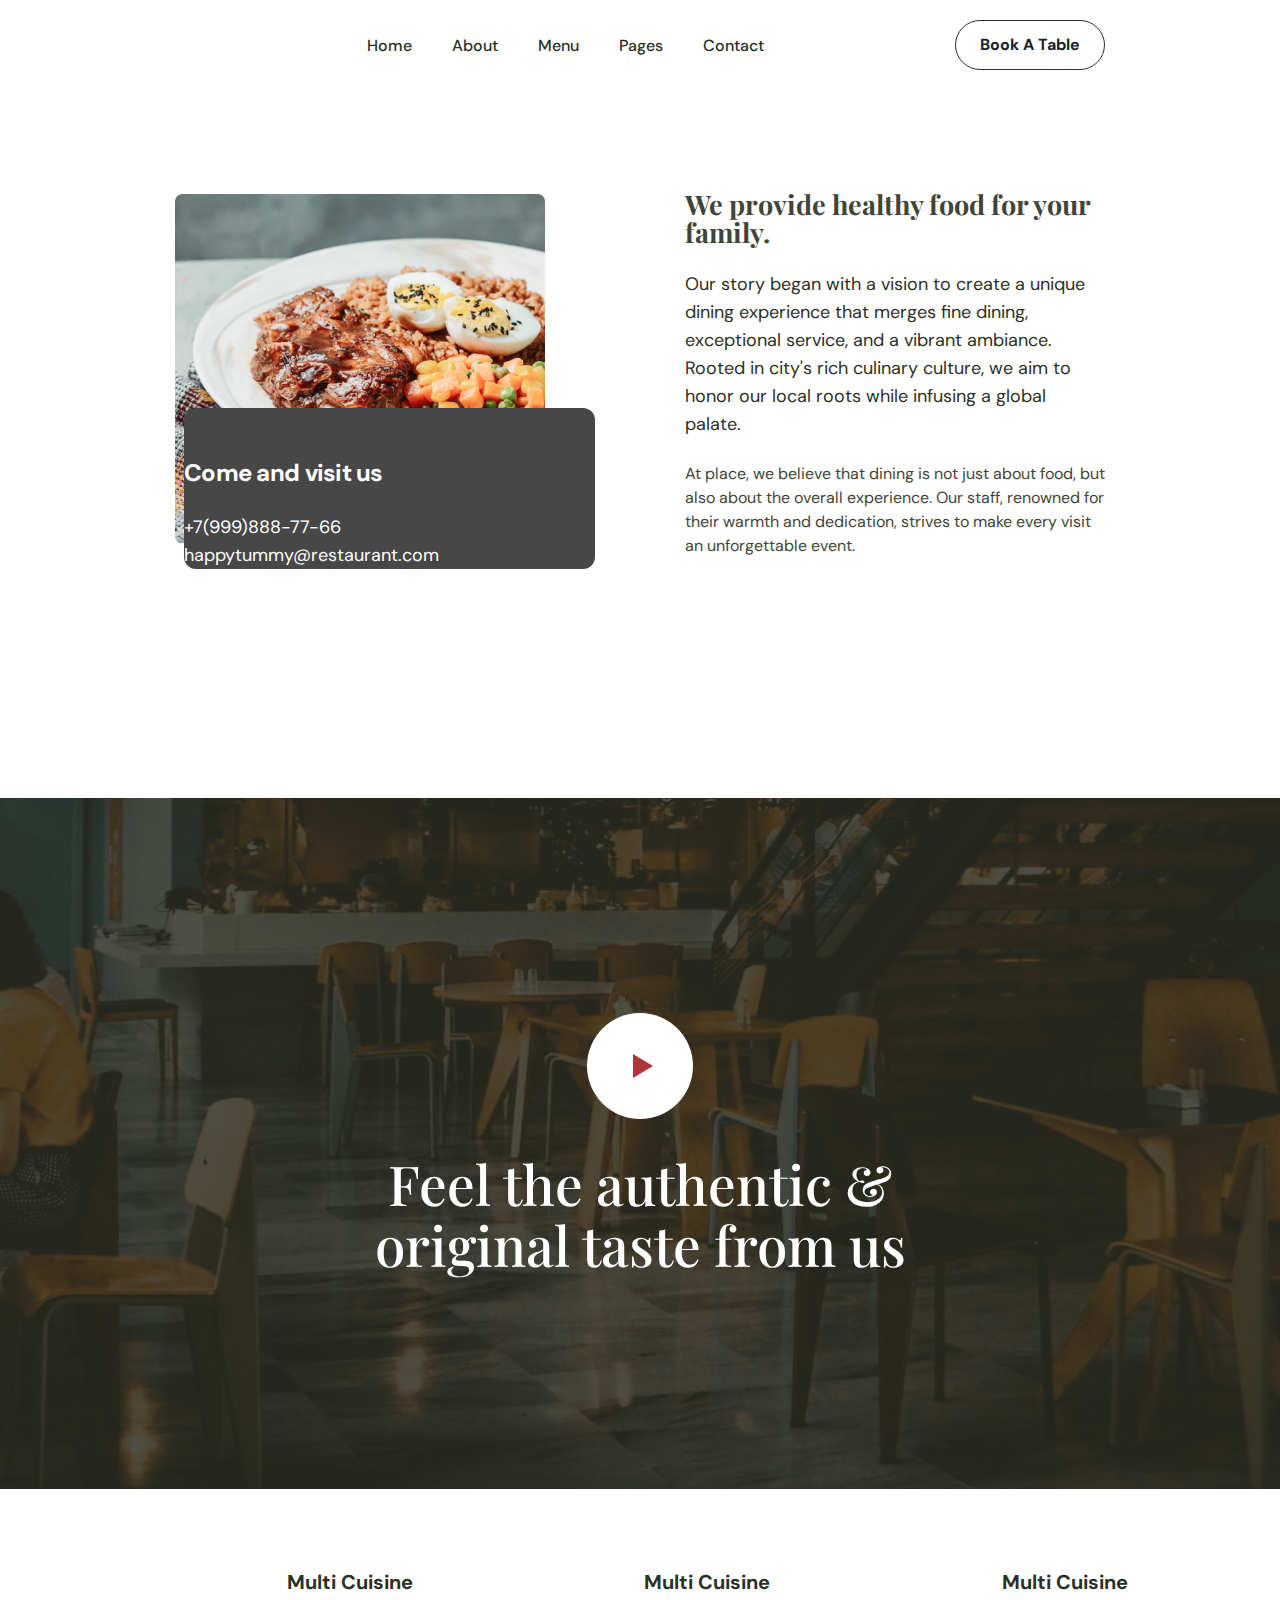
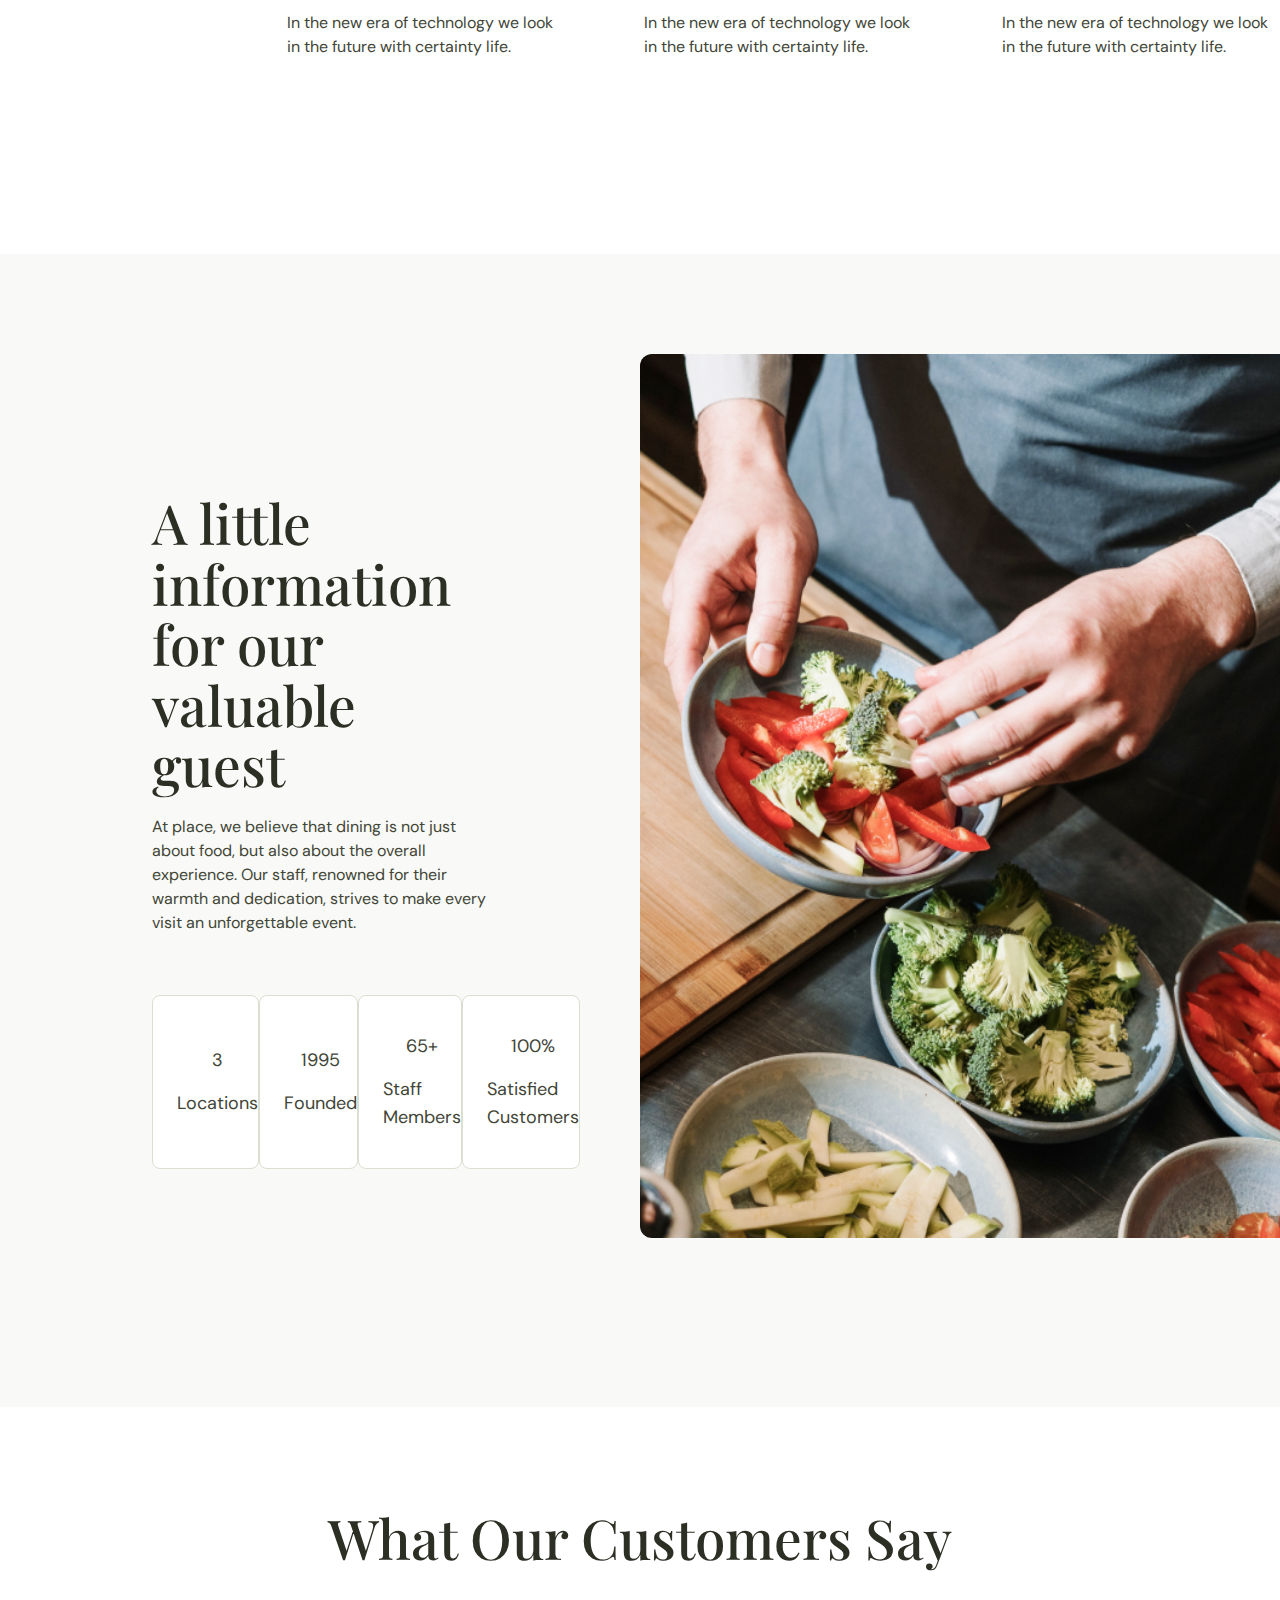
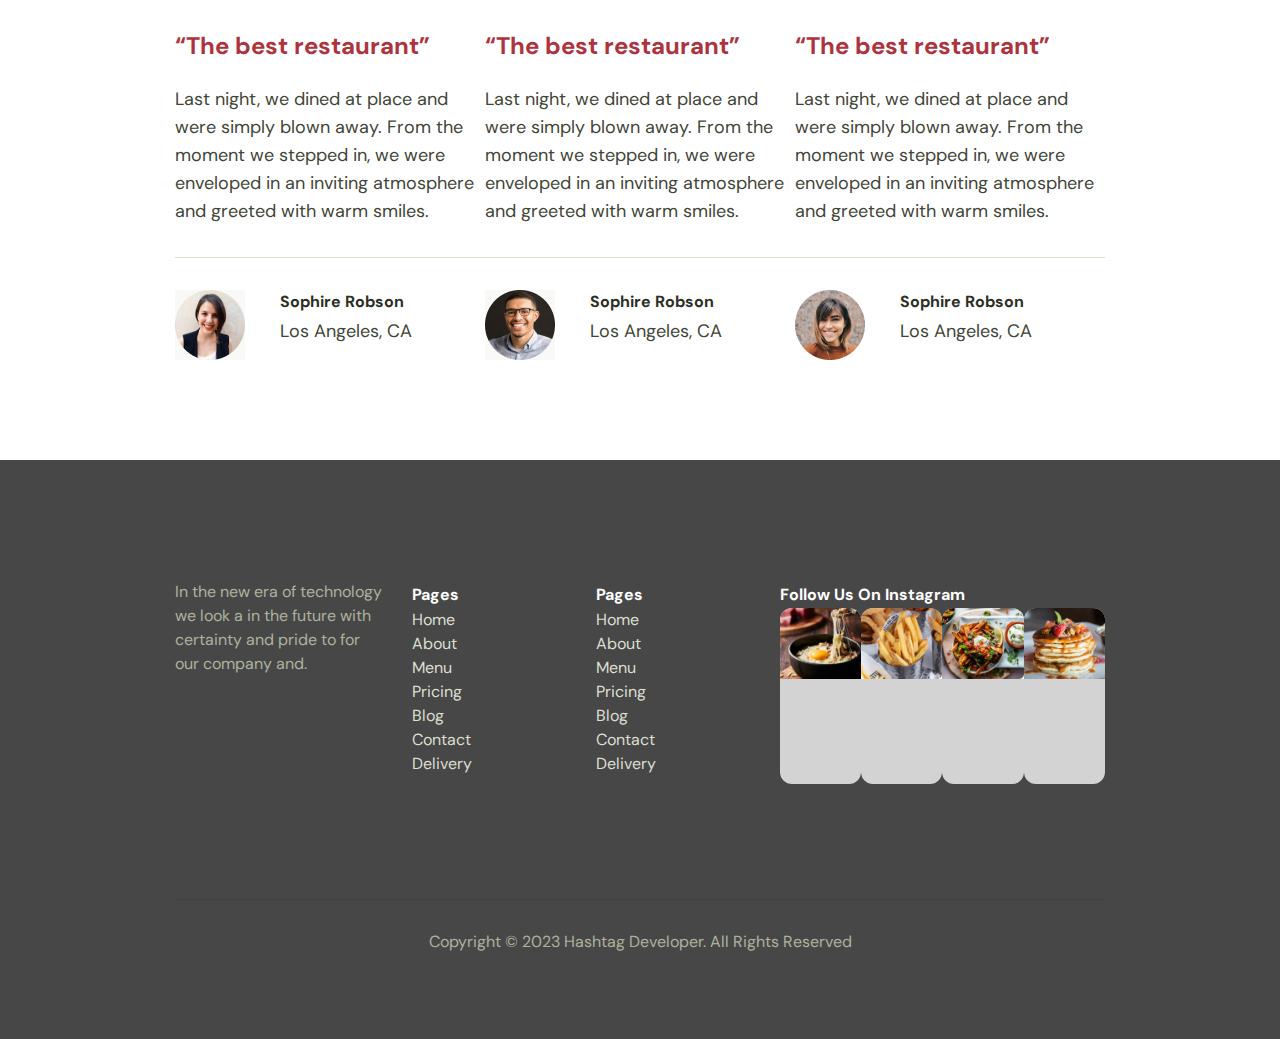
==== about.html @ 9ccdf3a5 "test" ====
<!DOCTYPE html>
<html lang="en">

<head>
    <meta charset="UTF-8">
    <title>Bistro Bliss</title>
    <meta name="viewport" content="width=device-width, initial-scale=1.0">
    <link rel="apple-touch-icon" sizes="180x180" href="img/favicon/apple-touch-icon.png">
    <link rel="icon" type="image/png" sizes="32x32" href="img/favicon/favicon-32x32.png">
    <link rel="icon" type="image/png" sizes="16x16" href="img/favicon/favicon-16x16.png">
    <link
        href="https://fonts.googleapis.com/css2?family=DM+Sans:opsz,wght@9..40,400;9..40,700&family=Playfair+Display:ital,wght@0,400;0,500;1,600&display=swap"
        rel="stylesheet">
    <link rel="stylesheet" href="css/style.css">
    <link rel="stylesheet" href="css/media.css">
</head>

<body>
    <header>
        <div class="container">
            <div class="head flex">
                <a href="index.html" class="head_logo">
                    <img src="img/icons/logo.png" alt="">
                </a>
                <nav>
                    <ul class="menu flex">
                        <li>
                            <a href="index.html">Home</a>
                        </li>
                        <li>
                            <a href="about.html">About</a>
                        </li>
                        <li>
                            <a href="menu.html">Menu</a>
                        </li>
                        <li>
                            <a href="pages.html">Pages</a>
                        </li>
                        <li>
                            <a href="contact.html">Contact</a>
                        </li>
                    </ul>
                </nav>
                <a href="#" class="btn">Book A Table</a>
            </div>
        </div>
    </header>

    <section class="provide">
        <div class="container">
            <div class="provide_in flex">
                <div class="provide_left">
                    <div class="provide_img">
                        <img src="img/carry.png" alt="">
                    </div>
                    <div class="provide_info">
                        <p class="provide_info-txt">Come and visit us</p>
                        <a href="https://t.me/@aldjan">+7(999)888-77-66</a>
                        <a href="mailto:happytummy@restaurant.com">happytummy@restaurant.com</a>
                    </div>
                </div>
                <div class="provide_right">
                    <h2 class="tit2">We provide healthy food for your family.</h2>
                    <p class="p1">Our story began with a vision to create a unique dining experience that
                        merges fine
                        dining, exceptional service, and a vibrant ambiance. Rooted in city's rich culinary culture, we
                        aim to honor
                        our local roots while infusing a global palate.</p>
                    <p class="p2">At place, we believe that dining is not just about food, but also about the
                        overall
                        experience. Our staff, renowned for their warmth and dedication, strives to make every visit an
                        unforgettable event.</p>
                </div>
            </div>
        </div>
    </section>

    <section class="feel">
        <a href="" class="feel_top">
            <div class="container">
                <i class="feel_play"></i>
                <h2 class="sec_sub-tit">Feel the authentic & original taste from us</h2>
            </div>
        </a>
        <div class="feel_bottom flex">
            <div class="feel_card">
                <h4 class="feel_tit">Multi Cuisine</h4>
                <p class="feel_txt">In the new era of technology we look in the future with certainty life.</p>

            </div>
            <div class="feel_card">
                <h4 class="feel_tit">Multi Cuisine</h4>
                <p class="feel_txt">In the new era of technology we look in the future with certainty life.</p>

            </div>
            <div class="feel_card">
                <h4 class="feel_tit">Multi Cuisine</h4>
                <p class="feel_txt">In the new era of technology we look in the future with certainty life.</p>

            </div>
        </div>

    </section>
    <section class="information">
        <div class="information_in flex">
            <div class="info_l">
                <h2 class="info_tit">
                    A little information for our valuable guest
                </h2>
                <p class="info_txt">
                    At place, we believe that dining is not just about food, but also about the overall experience. Our
                    staff, renowned for their warmth and dedication, strives to make every visit an unforgettable event.
                </p>
                <div class="info_cards flex">
                    <div class="info_card">
                        <p class="card_txt1">3</p>
                        <span class="card_txt2">Locations </span>
                    </div>
                    <div class="info_card">
                        <p class="card_txt1">1995</p>
                        <span class="card_txt2"> Founded </span>
                    </div>
                    <div class="info_card">
                        <p class="card_txt1">65+</p>
                        <span class="card_txt2">Staff Members </span>
                    </div>
                    <div class="info_card">
                        <p class="card_txt1">100%</p>
                        <span class="card_txt2">Satisfied Customers</span>
                    </div>
                </div>

            </div>
            <div class="info_r">
                <img src="img/info.jpg" alt="">
            </div>

        </div>
    </section>

    <section class="our">
        <div class="container">
            <h2 class="sec_tit">What Our Customers Say</h2>
            <div class="our_cards flex">
                <div class="our_card">
                    <h4 class="our_tit">“The best restaurant”</h4>
                    <p class="our_txt">Last night, we dined at place and were simply blown away. From the moment we
                        stepped in, we
                        were enveloped in an inviting atmosphere and greeted with warm smiles.</p>
                    <div class="our_customer flex">
                        <div class="our_img">
                            <img src="img/bh.jpg" alt="">
                        </div>
                        <div class="our_info">
                            <span class="our_name">Sophire Robson</span>
                            <span class="our_address">Los Angeles, CA</span>
                        </div>
                    </div>
                </div>
                <div class="our_card">
                    <h4 class="our_tit">“The best restaurant”</h4>
                    <p class="our_txt">Last night, we dined at place and were simply blown away. From the moment we
                        stepped in, we
                        were enveloped in an inviting atmosphere and greeted with warm smiles.</p>
                    <div class="our_customer flex">
                        <div class="our_img">
                            <img src="img/bs.jpg" alt="">
                        </div>
                        <div class="our_info">
                            <span class="our_name">Sophire Robson</span>
                            <span class="our_address">Los Angeles, CA</span>
                        </div>
                    </div>
                </div>
                <div class="our_card">
                    <h4 class="our_tit">“The best restaurant”</h4>
                    <p class="our_txt">Last night, we dined at place and were simply blown away. From the moment we
                        stepped in, we
                        were enveloped in an inviting atmosphere and greeted with warm smiles.</p>
                    <div class="our_customer flex">
                        <div class="our_img">
                            <img src="img/sf.jpg" alt="">
                        </div>
                        <div class="our_info">
                            <span class="our_name">Sophire Robson</span>
                            <span class="our_address">Los Angeles, CA</span>
                        </div>
                    </div>
                </div>
            </div>
        </div>
    </section>

    <footer>
        <div class="container">
            <div class="footer_big flex">
                <div class="footer_left">
                    <a href="index.html" class="footer_logo">
                        <img src="" alt="">
                    </a>
                    <p class="footer_txt">In the new era of technology we look a in the future with certainty and pride
                        to for our
                        company and.</p>
                    <div class="footer_icons">
                        <a href="" class="footer_ic"></a>
                        <a href="" class="footer_ic"></a>
                        <a href="" class="footer_ic"></a>
                        <a href="" class="footer_ic"></a>
                    </div>
                </div>
                <div class="footer_nav">
                    <span class="footer_tit">Pages</span>
                    <ul class="footer_list">
                        <li><a href="">Home</a></li>
                        <li><a href="">About</a></li>
                        <li><a href="">Menu</a></li>
                        <li><a href="">Pricing</a></li>
                        <li><a href="">Blog</a></li>
                        <li><a href="">Contact</a></li>
                        <li><a href="">Delivery</a></li>
                    </ul>
                </div>
                <div class="footer_nav">
                    <span class="footer_tit">Pages</span>
                    <ul class="footer_list">
                        <li><a href="">Home</a></li>
                        <li><a href="">About</a></li>
                        <li><a href="">Menu</a></li>
                        <li><a href="">Pricing</a></li>
                        <li><a href="">Blog</a></li>
                        <li><a href="">Contact</a></li>
                        <li><a href="">Delivery</a></li>
                    </ul>
                </div>
                <div class="footer_right">
                    <span class="footer_tit">Follow Us On Instagram</span>
                    <div class="footer_imges flex">
                        <div class="footer_img">
                            <img src="img/footer1.jpg" alt="">
                        </div>
                        <div class="footer_img">
                            <img src="img/footer2.jpg" alt="">
                        </div>
                        <div class="footer_img">
                            <img src="img/footer3.jpg" alt="">
                        </div>
                        <div class="footer_img">
                            <img src="img/footer4.jpg" alt="">
                        </div>
                    </div>
                </div>
            </div>
            <p class="footer_copy">Copyright © 2023 Hashtag Developer. All Rights Reserved</p>
        </div>
    </footer>


    <script src="js/core.js"></script>

</body>

</html>
---- css/style.css ----
html,
body {
	height: 100%;
}

* {
	margin: 0;
	padding: 0;
	box-sizing: border-box;
}

.clearfix::after {
	clear: both;
	content: "";
	display: table;
}

a {
	color: inherit;
	text-decoration: none;
}

li {
	list-style: none;
}

ul li:last-child {
	margin-bottom: 0;
}

img {
	display: block;
	width: 100%;
	height: auto;
}

button,
label {
	cursor: pointer;
}

input,
button,
textarea {
	background: none;
	border: none;
	outline: none;
	display: block;
	width: 100%;
	font-family: inherit;
	font-size: inherit;
	font-weight: inherit;
}

input[type="radio"],
input[type="checkbox"] {
	display: none;
}

input::placeholder {
	color: inherit;
}

button {
	cursor: pointer;
}

input,
textarea {
	display: block;
	resize: none;
}

body {
	color: #414536;
	font-family: "DM Sans", arial;
	font-size: 18px;
	line-height: 28px;
	/* 155.556% */
}

.container {
	max-width: 1330px;
	width: 100%;
	min-width: 320px;
	margin: 0 auto;
	padding: 0 15px;

}

.dn {
	display: none;
}

section {
	padding: 100px 0;
}

.sec_tit {
	color: var(--neutral-07, #2C2F24);
	text-align: center;

	/* Headline/H1 */
	font-family: Playfair Display;
	font-size: 100px;
	font-style: normal;
	font-weight: 400;
	line-height: 96px;
	/* 96% */
}


.sec_desc {
	padding-top: 32px;
	color: var(--neutral-06, #495460);
	min-width: 660px;
	text-align: center;
	font-style: normal;
	margin: 0 auto 40px;

	/* 155.556% */
}

.color {
	color: #BE963F;
}

.dib {
	display: inline-block;
}

.hover {
	transition: 0.3s;
}

.hover:hover {
	color: #BE963F;
}

.btn {
	color: var(--neutral-07, #182226);
	text-align: right;

	/* Body/16px/Bold */
	font-family: "DM Sans";
	font-size: 16px;
	font-style: normal;
	font-weight: 700;
	line-height: 24px;
	/* 150% */
	display: inline-flex;
	padding: 12px 24px;
	justify-content: center;
	align-items: center;
	gap: 5px;
	border: 5px;
	border-radius: 118px;
	border: 1.5px solid var(--neutral-07, #2C2F24);
	transition: 0.5s;
}


.btn:hover {
	background: #2C2F24;
	color: #fff
}

.menu a {
	color: var(--neutral-07, #2C2F24);
	/* Body/16px/Medium */
	;
	font-size: 16px;
	font-weight: 500;
	line-height: 24px;
	/* 150% */
	padding: 4px 16px;
	margin-right: 8px;
	border-radius: 34px;
	transition: 0.5s;
}

.menu li:last-child a {
	margin-right: 0;
}

.menu a:hover {
	background: #DBDFD0;
}

.link {
	transition: 0.3s;
}

.link:hover {
	box-shadow: 0px 6px 5px 2px #836A36;
}

.flex {
	display: flex;
	justify-content: space-between;
}

/* header */
.head {
	padding: 20px 0;
	align-items: center;
}

.main {
	background: url(/img/icons/main.jpg) center no-repeat;

}

.buttons {
	display: flex;
	justify-content: center;
}

.btn1 {
	display: flex;
	padding: 20px 32px;
	justify-content: center;
	align-items: center;
	gap: 10px;
	border-radius: 118px;
	font-family: "DM Sans";
	font-size: 16px;
	font-style: normal;
	font-weight: 700;
	line-height: 24px;
	border: 1px solid #050505;
	transition: 0.5s;
	margin: 0 8px;

}

.btn2 {
	display: flex;
	padding: 20px 32px;
	justify-content: center;
	align-items: center;
	gap: 10px;
	text-align: right;
	color: #171212;
	cursor: pointer;

	/* Body/16px/Bold */
	font-family: "DM Sans";
	font-size: 16px;
	font-style: normal;
	font-weight: 700;
	line-height: 24px;
	/* 150% */
	border-radius: 118px;
	border: 1px solid #050505;
	transition: 0.5s;
	margin: 0 8px;


}

.btn1:hover,
.btn2:hover {
	background: #AD343E;
	color: var(--neutral-01, #FFF);
}

.br_tit {
	padding-top: 50px;
	color: var(--neutral-07, #2C2F24);
	text-align: center;

	/* Headline/H2 */
	font-family: "Playfair Display";
	font-size: 55px;
	font-style: normal;
	line-height: 96px;
	font-weight: 400;
	line-height: 60.5px;
	/* 110% */
	margin-bottom: 32px;
}

.main .sec_tit {
	max-width: 660px;
	margin: 0 auto 32px;


}

.browse_card {
	border-radius: 12px;
	border: 2px solid #DBDFD0;
	background: #FFF;
	width: calc((100% - 72px) / 4);
	padding: 40px 34px 32px;
	margin-top: 64px;
}

.browse_ic {
	width: 100px;
	height: 100px;
	border-radius: 50%;
	display: block;
	background: #F3F3F0;
	margin: 0 auto 30px;
}

.browse_tit {
	color: #2C2F24;
	text-align: center;
	font-size: 24px;
	font-weight: 700;
	line-height: 30px;
	/* 125% */
	letter-spacing: -0.72px;
	margin-bottom: 15px;
}

.browse_txt {
	color: #414536;
	text-align: center;
	font-family: "DM Sans";
	font-size: 16px;
	font-style: normal;
	font-weight: 400;
	line-height: 24px;
	/* 150% */
	margin-top: 15px;
}

.browse_link {
	display: inline-flex;
	width: 111px;
	height: 26px;
	justify-content: center;
	align-items: center;
	text-align: center;
	gap: 10px;
	border-radius: 12px;
	color: #AD343E;
	margin-top: 30px;
}

.browse_card__1 .browse_ic {
	border-image: url(/img/icons/tea.svg);
}

.browse_card__2 .browse_ic {
	border-image: url(/img/icons/icon.svg);
}

.browse_card__3 .browse_ic {
	border-image: url(/img/icons/icon1.svg);
}

.browse_card__4 .browse_ic {
	border-image: url(/img/icons/icon2.svg);
}



.containe1 {
	display: flex;
	padding: 0 0 0 90px;
}

.provide_in {
	align-items: center;
}

.provide_left {
	width: calc(50% - 45px);
	padding: 0 50px 50px 0;
	position: relative;
}

.provide_right {
	width: calc(50% - 45px);

}

.provide_info {
	position: absolute;
	bottom: 0;
	right: 0;
}

.about_img {
	width: 650px;
	height: 800px;

}

.tit2 {
	/* Headline/H2 */
	font-family: "Playfair Display";
	margin-bottom: 24px;
}

.p1 {
	color: var(--neutral-07, #2C2F24);

	/* Body/18px/Medium */
	font-family: "DM Sans";
	font-size: 18px;
	line-height: 28px;
	/* 155.556% */
	margin-bottom: 24px;
}

.p2 {
	color: var(--neutral-07, #414536);

	/* Body/18px/Medium */
	font-family: "DM Sans";
	font-size: 16px;
	font-weight: 400;
	line-height: 24px;
	/* 155.556% */
	margin-bottom: 40px;
}

.provide_info {
	border-radius: 12px;
	background: #474747;
	color: #fff;
	width: 411px;
	padding-top: 25px;
	margin-bottom: 25px;

}

.icons1 {
	padding-top: 25px;
	margin-bottom: 25px;
	display: flex;
	flex-direction: column;
	align-items: flex-start;
	gap: 25px;
}

.btn_box1 {
	display: flex;
	padding: 20px 32px;
	justify-content: center;
	align-items: flex-start;
	gap: 10px;
	border-radius: 118px;
	border: 1.5px solid var(--neutral-07, #2C2F24);
}

.provide_info-txt {
	color: var(--neutral-01, #FFF);

	/* Headline/H3 */
	font-family: DM Sans;
	font-size: 24px;
	font-style: normal;
	font-weight: 700;
	line-height: 30px;
	/* 125% */
	letter-spacing: -0.72px;
	display: flex;
	flex-direction: column;
	align-items: flex-start;
	gap: 25px;
	padding-top: 25px;
	margin-bottom: 25px;
}


.offer .sec_sub-tit {
	max-width: 675px;
	margin-bottom: 57px;
	color: var(--neutral-07, #2C2F24);

	/* Headline/H2 */
	font-family: Playfair Display;
	font-size: 55px;
	font-style: normal;
	font-weight: 500;
	line-height: 60.5px;
	/* 110% */
}

.offer_card {
	width: calc((100% - 48px) / 4);
	transition: 0.3s;
	border-radius: 12px;
	padding-bottom: 20px;

}

.offer_card:hover {
	box-shadow: 0 5px 5px rgb(0, 0, 0, 0.2);
}

.offer_img {
	margin-bottom: 30px;
}

.offer_tit {
	color: var(--neutral-07, #2C2F24);
	text-align: start;

	/* Headline/H3 */
	font-family: DM Sans;
	font-size: 24px;
	font-style: normal;
	font-weight: 700;
	line-height: 30px;
	/* 125% */
	letter-spacing: -0.72px;
	margin-bottom: 15px;
	padding-left: 10px;
}

.offer_txt {
	color: var(--neutral-06, #414536);

	/* Body/16px/Regular */
	font-family: "DM Sans";
	font-size: 16px;
	font-style: normal;
	font-weight: 400;
	line-height: 24px;
	/* 150% */
	padding-left: 10px;

}

/*fastest_food*/

.fastest_food .sec_sub-tit {

	max-width: 414px;
	color: var(--neutral-07, #2C2F24);
	padding-top: 50px;

	/* Headline/H2 */
	font-family: "Playfair Display";
	font-size: 55px;
	font-style: normal;
	font-weight: 500;
	line-height: 60.5px;
	/* 110% */
	margin-bottom: 20px;

}

.ff_txt {
	max-width: 414px;
	color: var(--neutral-06, #414536);

	/* Body/16px/Regular */
	font-family: "DM Sans";
	font-size: 16px;
	font-style: normal;
	font-weight: 400;
	line-height: 24px;
	/* 150% */
	margin-bottom: 50px;
}

.icons2 {
	display: flex;
	flex-direction: column;
	align-items: start;

	gap: 20px;
	color: var(--neutral-07, #2C2F24);

	/* Body/20px/Medium */
	font-family: "DM Sans";
	font-size: 20px;
	font-style: normal;
	font-weight: 500;
	line-height: 26px;
	/* 130% */

}

.provide_l2 {
	margin-top: 30px;
	margin-left: 24px;

}


.provide_l2 {
	align-items: stretch;
	padding-top: 27px 5px;
	margin-bottom: 24px 5px;
}

/*our*/
.card {
	padding: 45px 35px 35px;
	width: calc((100% - 48px) / 3);
	border-radius: 12px;
	background: var(--neutral-02, #F9F9F7);
}

.sec_tit {

	color: var(--neutral-07, #2C2F24);
	text-align: center;

	/* Headline/H2 */
	font-family: "Playfair Display";
	font-size: 55px;
	font-style: normal;
	font-weight: 500;
	line-height: 60.5px;
	/* 110% */
	margin-bottom: 64px;
}

.our_tit {

	align-items: center;
	color: #AD343E;

	/* Headline/H3 */
	font-family: DM Sans;
	font-size: 24px;
	font-style: normal;
	font-weight: 700;
	line-height: 30px;
	/* 125% */
	margin-bottom: 24px;

}

.our_txt {

	align-items: center;
	max-width: 346px;
	color: var(--neutral-06, #414536);

	/* Body/18px/Regular */
	font-family: "DM Sans";
	font-size: 18px;
	line-height: 28px;
	/* 155.556% */
	margin-bottom: 32px;
	padding-bottom: 32px;
	border-bottom: 1px solid #DBDFD0;
}




.our_img {

	width: 70px;
	height: 70px;
}

.our_customer {
	justify-content: flex-start;
}

.our_info {
	padding-left: 35px;
}

.our_name {

	color: var(--neutral-07, #2C2F24);
	display: block;

	/* Body/16px/Bold */
	font-family: "DM Sans";
	font-size: 16px;
	font-style: normal;
	font-weight: 700;
	line-height: 24px;
	/* 150% */
	margin-bottom: 3px;
}

.our_addres {
	color: var(--neutral-06, #414536);

	/* Body/16px/Regular */
	font-family: "DM Sans";
	font-size: 16px;
	line-height: 24px;
	/* 150% */

}


/*blog*/
.blog_top {

	align-items: center;
	margin-bottom: 64px;
}

.blog_top .sec_tit {
	color: var(--neutral-07, #2C2F24);

	/* Headline/H2 */
	font-family: "Playfair Display";
	font-size: 55px;
	font-style: normal;
	font-weight: 500;
	line-height: 60.5px;
	/* 110% */
}

.btn_red {
	display: inline-flex;
	padding: 20px 32px;
	justify-content: center;
	align-items: center;
	gap: 10px;
	border: 1px solid #050505;
	border-radius: 118px;
	text-align: right;

	/* Body/16px/Bold */
	font-family: "DM Sans";
	font-size: 16px;
	font-weight: 700;
	line-height: 24px;
	/* 150% */
	cursor: pointer;
	transition: 0.5s;
}

.btn_red:hover {
	background: #AD343E;
	color: #DBDFD0;
}

.provide_right2 .blog_card {
	width: 636px;
	height: 732px;
	flex-shrink: 0;
	border-radius: 12px;
	border: 1px solid var(--neutral-02, #F9F9F7);
	background: var(--neutral-01, #FFF);
	cursor: pointer;
	transition: 1s;
}

.blog_img {
	margin-bottom: 30px;
}

.blog_date {
	max-width: 253px;
	padding-top: 15px;
	padding-left: 25px;
	color: var(--neutral-05, #737865);
	/* Body/16px/Medium */
	font-family: "DM Sans";
	font-size: 16px;
	font-style: normal;
	font-weight: 500;
	line-height: 24px;
	/* 150% */
	margin-bottom: 10px;
}

.blog_tit {
	max-width: 568px;
	padding-left: 25px;
	color: var(--neutral-07, #2C2F24);

	/* Body/20px/Medium */
	font-family: "DM Sans";
	font-size: 20px;
	font-style: normal;
	font-weight: 500;
	line-height: 26px;
	/* 130% */
	margin-bottom: 25px;
}

.blog_txt {
	max-width: 568px;
	padding-left: 35px;
	color: var(--neutral-06, #414536);

	/* Body/16px/Regular */
	font-family: "DM Sans";
	font-size: 16px;
	font-style: normal;
	font-weight: 400;
	line-height: 24px;
	/* 150% */
	margin-bottom: 53px;
}

.provide_right2 .blog_card:hover {
	box-shadow: 0px 2.97872px 59.57446px 0px rgba(0, 0, 0, 0.08);

}

.provide_left2 {
	padding-left: 24px;
	display: flex;
	flex-wrap: wrap;

}

.provide_left2 .blog_card {
	width: calc(50% - 12px);
	flex: wrap;
	width: 280px;
	height: 354px;
	flex-shrink: 0;
	border-radius: 12px;
	border: 1px solid var(--neutral-02, #F9F9F7);
	background: var(--neutral-01, #FFF);
	cursor: pointer;
	transition: 0.5s;
	margin: 9px;

	/* 1 */
}

.provide_left2 .blog_card:hover {
	box-shadow: 0px 2.97872px 59.57446px 0px rgba(0, 0, 0, 0.08);
}

footer {
	padding-top: 120px;
	background: #474747;
}

.footer_copy {
	padding: 30px 0 85px;
	color: #ADB29E;
	font-size: 16px;
	line-height: 24px;
	text-align: center;
}

.footer_tit {

	color: var(--neutral-01, #FFF);

	/* Body/16px/Bold */
	font-family: "DM Sans";
	font-size: 16px;
	font-style: normal;
	font-weight: 700;
	line-height: 24px;
	/* 150% */
}

.footer_txt {
	max-width: 293px;
	color: #ADB29E;

	/* Body/16px/Regular */
	font-family: "DM Sans";
	font-size: 16px;
	font-weight: 400;
	line-height: 24px;
	/* 150% */
}

.footer_big {
	padding-bottom: 100px;
	border-bottom: 1px solid #414536;
	color: #DBDFD0;
}

.footer_left {
	width: 30%;
	border-image: url(../img/icons/logo2.png);
	width: 211.167px;
	height: 55px;
}

.footer_nav {
	width: 17%;
}

.footer_right {
	width: 35%;
}

.footer_list {
	color: var(--neutral-03, #DBDFD0);

	/* Body/16px/Regular */
	font-family: "DM Sans";
	font-size: 16px;
	font-weight: 400;
	line-height: 24px;
	/* 150% */
}

.footer_imgs {
	display: flex;
	flex-wrap: wrap;
}

.footer_img {
	width: calc((100% - 15px) / 2);
	margin-bottom: 15px;
	border-radius: 12px;
	overflow: hidden;
	position: relative;
	width: 222px;
	height: 176px;
	border-radius: 12px;
	background: url(<path-to-image>), lightgray 50% / cover no-repeat;

}

.footer_img img {
	transition: 0.5s;
}

.footer_img:hover img {
	transform: scale(1.2)
}

.footer_img::before {
	content: '';
	position: absolute;
	top: 0;
	bottom: 0;
	left: 0;
	right: 0;
	background: #000;
	opacity: 0;
	z-index: 1;
	transition: 0.5s;
}

.footer_img:hover::before {
	opacity: 0.5;
}

/*ABOUT.HTML*/
/* feel */
.feel_top {
	background: url(../img/feel_bg.jpg) center no-repeat;
	background-size: cover;
	display: block;
	padding: 215px 0;
}

.feel_top .sec_sub-tit {
	max-width: 596px;
	margin: 0 auto;
	color: #fff;
	text-align: center;
	font-family: "Playfair Display";
	font-size: 55px;
	font-weight: 500;
	line-height: 60.5px;
	/* 110% */
}

.feel_play {
	width: 106px;
	height: 106px;
	display: block;
	border-radius: 50%;
	background: #fff;
	margin: 0 auto 34px;
	display: flex;
	justify-content: center;
	align-items: center;
}

.feel_play::before {
	content: '';
	width: 0px;
	height: 0px;
	border-style: solid;
	margin-left: 5px;
	border-width: 12.5px 0 12.5px 20px;
	border-color: transparent transparent transparent #AD343E;
}

.feel_bottom {
	padding-top: 80px;
	max-width: 1272px;
	padding-left: 200px;
	margin-bottom: 95px;
}

.feel_card {
	padding-left: 87px;
}

.feel_tit {
	color: var(--neutral-07, #2C2F24);
	text-align: start;

	/* Body/20px/Bold */
	font-family: "DM Sans";
	font-size: 20px;
	font-weight: 700;
	line-height: 26px;
	/* 130% */
	margin-bottom: 16px;

}

.feel_txt {
	align-items: start;
	max-width: 294px;
	color: var(--neutral-06, #414536);

	/* Body/16px/Regular */
	font-family: "DM Sans";
	font-size: 16px;
	font-weight: 400;
	line-height: 24px;
	/* 150% */
}

/*information*/
.information {
	background-color: #F9F9F7;
}

.info_l {
	width: calc(100% / 2);
	padding: 138px 152px;
}

.info_tit {
	max-width: 547px;
	color: var(--neutral-07, #2C2F24);

	/* Headline/H2 */
	font-family: "Playfair Display";
	font-size: 55px;
	font-style: normal;
	font-weight: 500;
	line-height: 60.5px;
	/* 110% */
	margin-bottom: 20px;
}

.info_txt {
	max-width: 556px;
	color: var(--neutral-06, #414536);

	/* Body/16px/Regular */
	font-family: "DM Sans";
	font-size: 16px;
	font-style: normal;
	font-weight: 400;
	line-height: 24px;
	/* 150% */
	margin-bottom: 60px;
}

.info_cards {
	width: calc((100% / 2) / 4);
}

.info_card {
	width: 293px;
	height: 174px;
	border-radius: 8px;
	border: 1px solid var(--neutral-03, #DBDFD0);
	background: var(--neutral-01, #FFF);
	padding-left: 24px;
	display: inline-flex;
	flex-direction: column;
	justify-content: center;
	align-items: center;
	gap: 15px;

}



.info_txt1 {
	color: var(--neutral-07, #2C2F24);
	text-align: center;
	/* Headline/H2 */
	font-family: "Playfair Display";
	font-size: 55px;
	font-weight: 500;
	line-height: 60.5px;
	/* 110% */
}

.info_txt2 {
	color: var(--neutral-06, #414536);
	text-align: center;

	/* Body/18px/Medium */
	font-family: "DM Sans";
	font-size: 18px;
	font-style: normal;
	font-weight: 500;
	line-height: 28px;
	/* 155.556% */
}

.info_r {
	padding-right: 300px;
}

.info_r img {
	width: 672px;
	height: 884px;
	border-radius: 12px;
}

/*MENU.HTML*/
.bm_tit {
	color: var(--neutral-07, #2C2F24);
	text-align: center;
	margin-bottom: 20px;
	/* Headline/H1 */
	font-family: "Playfair Display";
	font-size: 100px;
	font-style: normal;
	font-weight: 400;
	line-height: 96px;
	/* 96% */
}

.bm_txt1 {
	display: flex;
	justify-content: center;
	align-items: center;
	color: var(--neutral-06, #495460);
	text-align: center;
	max-width: 557px;
	/* Body/18px/Regular */
	font-family: "DM Sans";
	font-size: 18px;
	font-weight: 400;
	line-height: 28px;
	/* 155.556% */
	margin-bottom: 50px;
}

.btn3,
.btn4,
.btn5,
.btn6,
.btn7 {
	display: flex;
	padding: 20px 15px;
	justify-content: center;
	align-items: center;
	gap: 10px;
	text-align: center;
	color: #171212;
	cursor: pointer;
	max-width: 150px;

	/* Body/16px/Bold */
	font-family: "DM Sans";
	font-size: 16px;
	font-style: normal;
	font-weight: 700;
	line-height: 24px;
	/* 150% */
	border-radius: 118px;
	border: 1px solid #050505;
	transition: 1s;
	margin: 0 8px;
	width: 150px;
	height: 48px;
	margin-bottom: 50px;
}

.btn3:hover,
.btn4:hover,
.btn5:hover,
.btn6:hover,
.btn7:hover {
	background: #AD343E;
	color: var(--neutral-01, #FFF);
}

.bm_cards {
	display: flex;
	flex-wrap: wrap;

}

.bm_card {
	width: 306px;
	height: 417.469px;
	border-radius: 12px;
	border: 1.5px solid var(--neutral-03, #DBDFD0);
	background: var(--neutral-01, #FFF);
	margin: 10px 9px;
}

.bmcsrd_img {
	border-radius: 12px 12px 0px 0px;
}

.bmcost {
	padding-top: 15px;
	color: #AD343E;
	text-align: center;
	/* Headline/H3 */
	font-family: "DM Sans";
	font-size: 24px;
	font-weight: 700;
	line-height: 30px;
	/* 125% */
	letter-spacing: -0.72px;
	margin-bottom: 15px;
}

.bmcard_tit {
	color: var(--neutral-07, #2C2F24);
	text-align: center;
	/* Body/20px/Bold */
	font-family: "DM Sans";
	font-size: 20px;
	font-weight: 700;
	line-height: 26px;
	/* 130% */
	margin-bottom: 15px;
}

.bmcard_txt {

	color: var(--neutral-06, #414536);
	text-align: center;
	/* Body/16px/Regular */
	font-family: "DM Sans";
	font-size: 16px;
	font-weight: 400;
	line-height: 24px;
	/* 150% */
}

.apps {
	background: #F9F9F7;
}

.apps_l {
	width: 35px;
}

.apps_tit {
	color: var(--neutral-07, #2C2F24);
	max-width: 346px;
	/* Headline/H2 */
	font-family: "Playfair Display";
	font-size: 55px;
	font-style: normal;
	font-weight: 500;
	line-height: 60.5px;
	/* 110% */
	margin-bottom: 20px;
}

.apps_txt {
	max-width: 346px;
	color: var(--neutral-06, #414536);
	/* Body/16px/Regular */
	font-family: "DM Sans";
	font-size: 16px;
	font-weight: 400;
	line-height: 24px;
	/* 150% */
}

.apps_r {
	width: 65%;
}

.cards_apps {
	display: flex;
	flex-wrap: wrap;
}

.card_app {
	display: flex;
	justify-content: center;
	align-items: center;
	width: 220.909px;
	height: 90px;
	border-radius: 12px;
	border: 1px solid var(--neutral-02, #F9F9F7);
	background: var(--neutral-01, #FFF);
	margin: 10px;
	/* 1 */
	transition: 1s;
}

.card_app1 {
	display: flex;
	justify-content: center;
	align-items: center;
	width: 260px;
	height: 90px;
	border-radius: 12px;
	border: 1px solid var(--neutral-02, #F9F9F7);
	background: var(--neutral-01, #FFF);
	margin: 10px;
	/* 1 */
}

.logo_app img {
	width: 117px;
	height: 24px;
}

/*PAGES.HTML*/
.b2_tit {
	color: var(--neutral-07, #2C2F24);
	text-align: center;
	/* Headline/H1 */
	font-family: "Playfair Display";
	font-size: 100px;
	font-weight: 400;
	line-height: 96px;
	/* 96% */
	margin-bottom: 24px;
}

.b2_txt {
	max-width: 632px;
	color: var(--neutral-06, #414536);
	text-align: center;
	/* Body/18px/Regular */
	font-family: "DM Sans";
	font-size: 18px;
	font-weight: 400;
	line-height: 28px;
	/* 155.556% */
	margin-bottom: 72px;
}

.b2_cards {
	display: flex;
	flex-wrap: wrap;
}

.b2_card {
	width: 306px;
	height: 340px;
	border-radius: 12px;
	border: 1px solid var(--neutral-02, #F9F9F7);
	background: var(--neutral-01, #FFF);
	transition: 1s;
	margin: 10px;
	/* 1 */

}

.card_app:hover,
.b2_card:hover {
	box-shadow: 0px 2.97872px 59.57446px 0px rgba(0, 0, 0, 0.08);
}

/*PAGES2.HTML*/
.p_tit {
	max-width: 1030px;
	color: var(--neutral-07, #2C2F24);
	text-align: center;

	/* Headline/H2 */
	font-family: "Playfair Display";
	font-size: 55px;
	font-weight: 500;
	line-height: 60.5px;
	/* 110% */
	margin-bottom: 25px;
}
---- css/media.css ----
@media screen and (max-width: 1300px) {
	.container{
		max-width: 960px;
	}
}
@media screen and (max-width: 990px) {
	.container{
		max-width: 750px;
	}
}
@media screen and (max-width: 780px) {
	.container{
		max-width: 510px;
	}
}
@media screen and (max-width: 540px) {
	.container{
		max-width: 420px;
	}
}
@media screen and (max-width: 450px) {
	.container{
		max-width: 100%;
	}
}
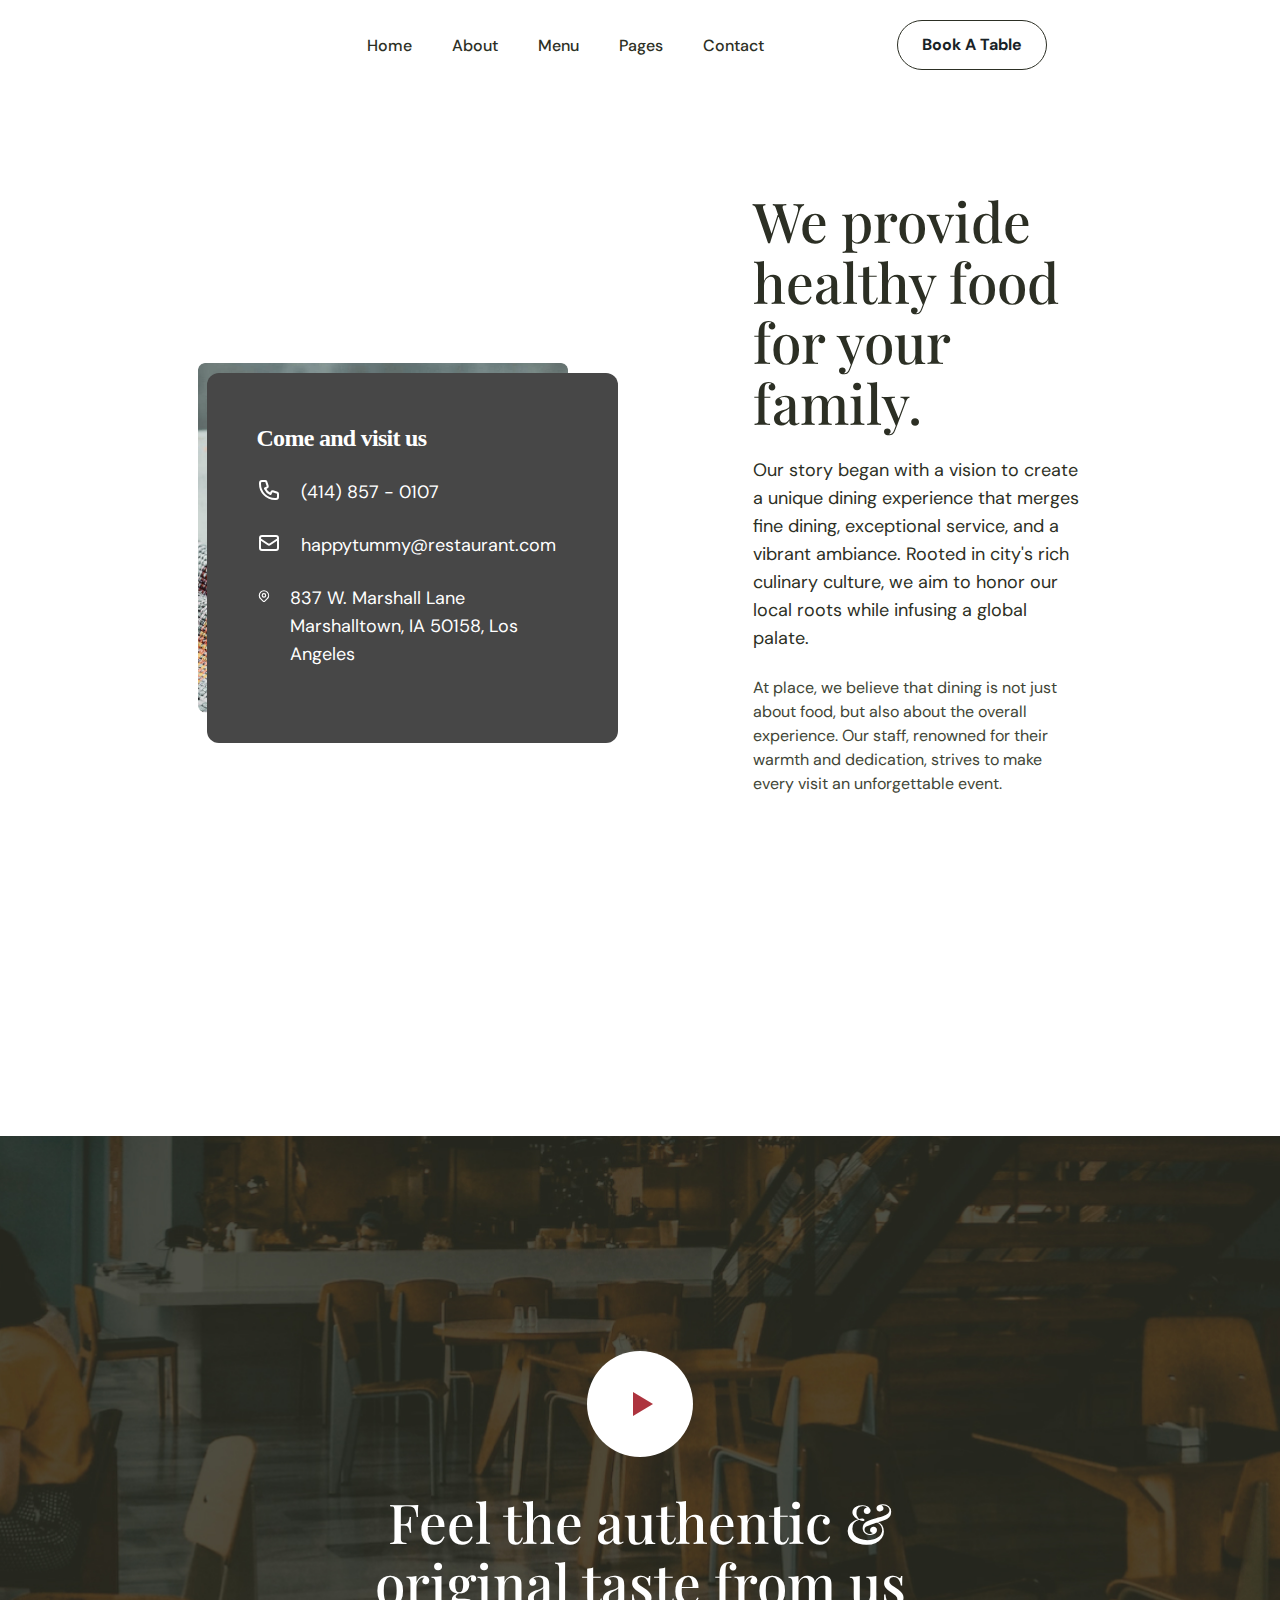
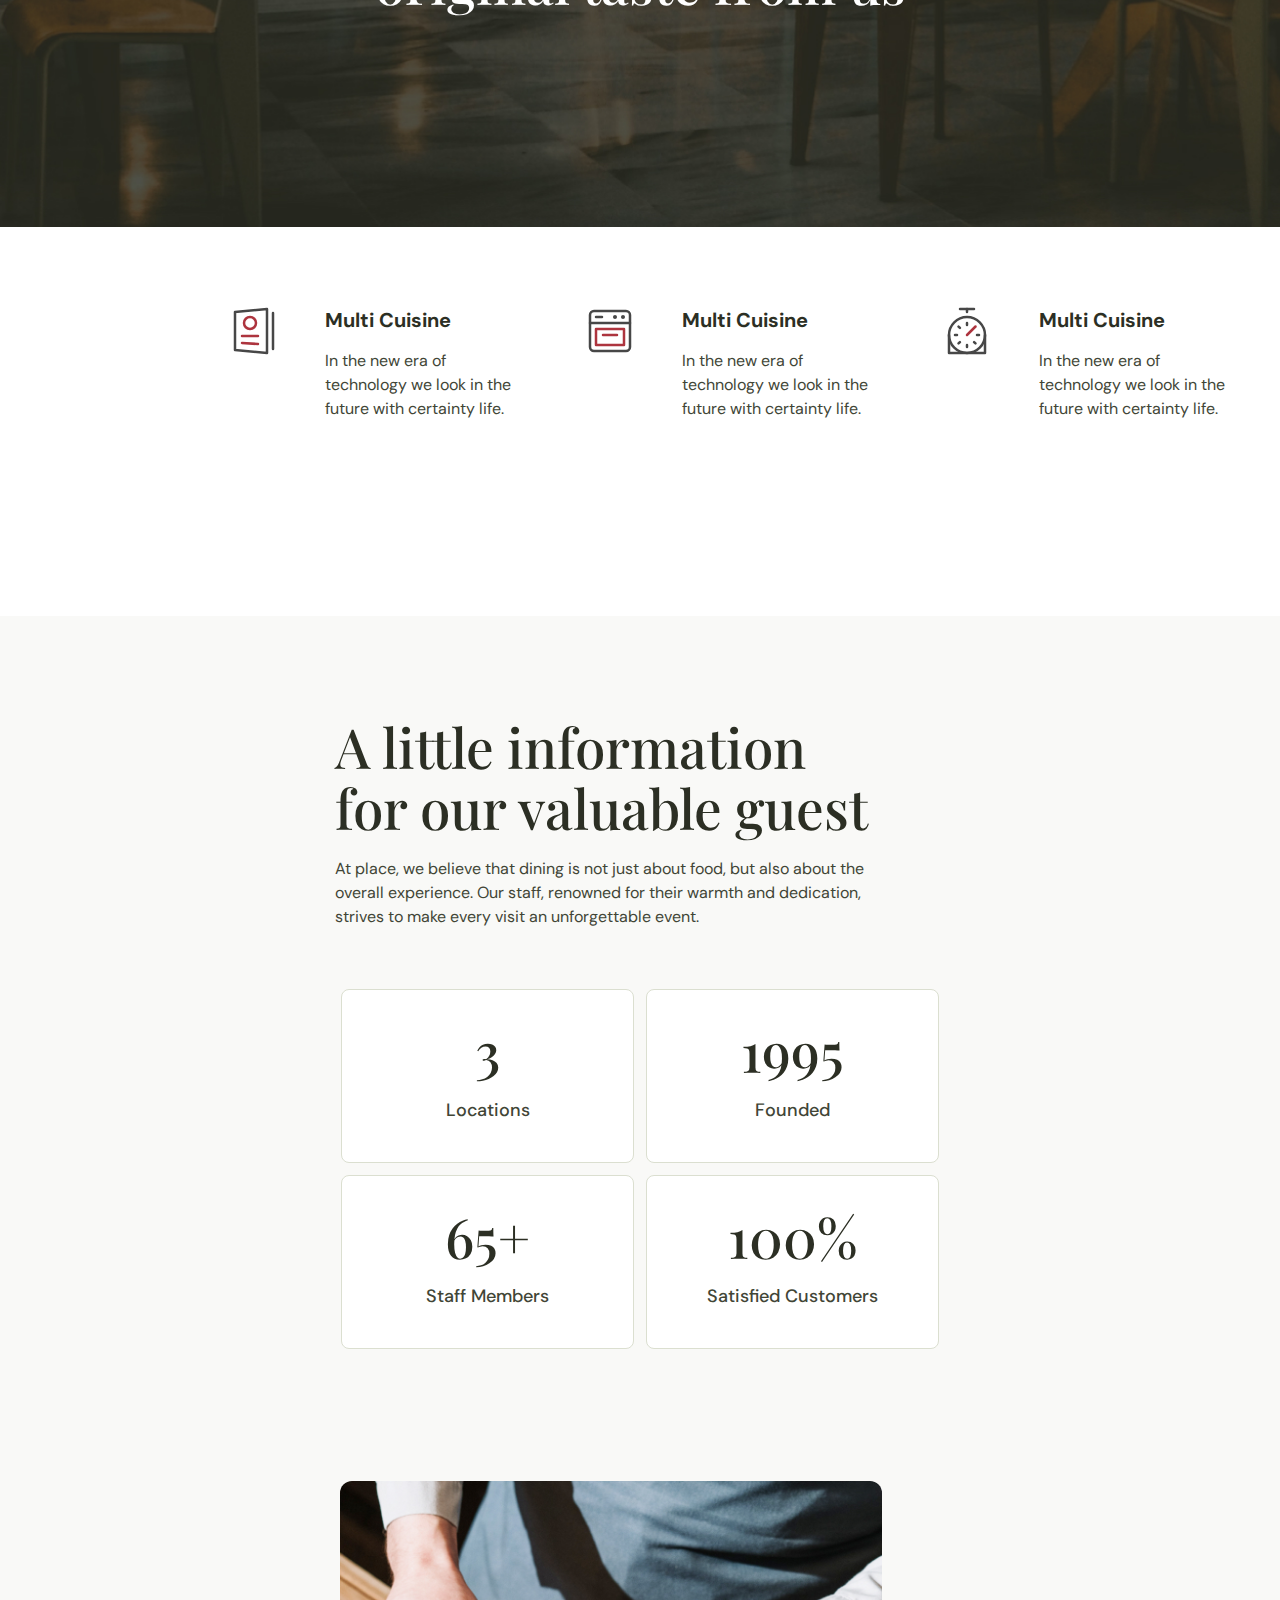
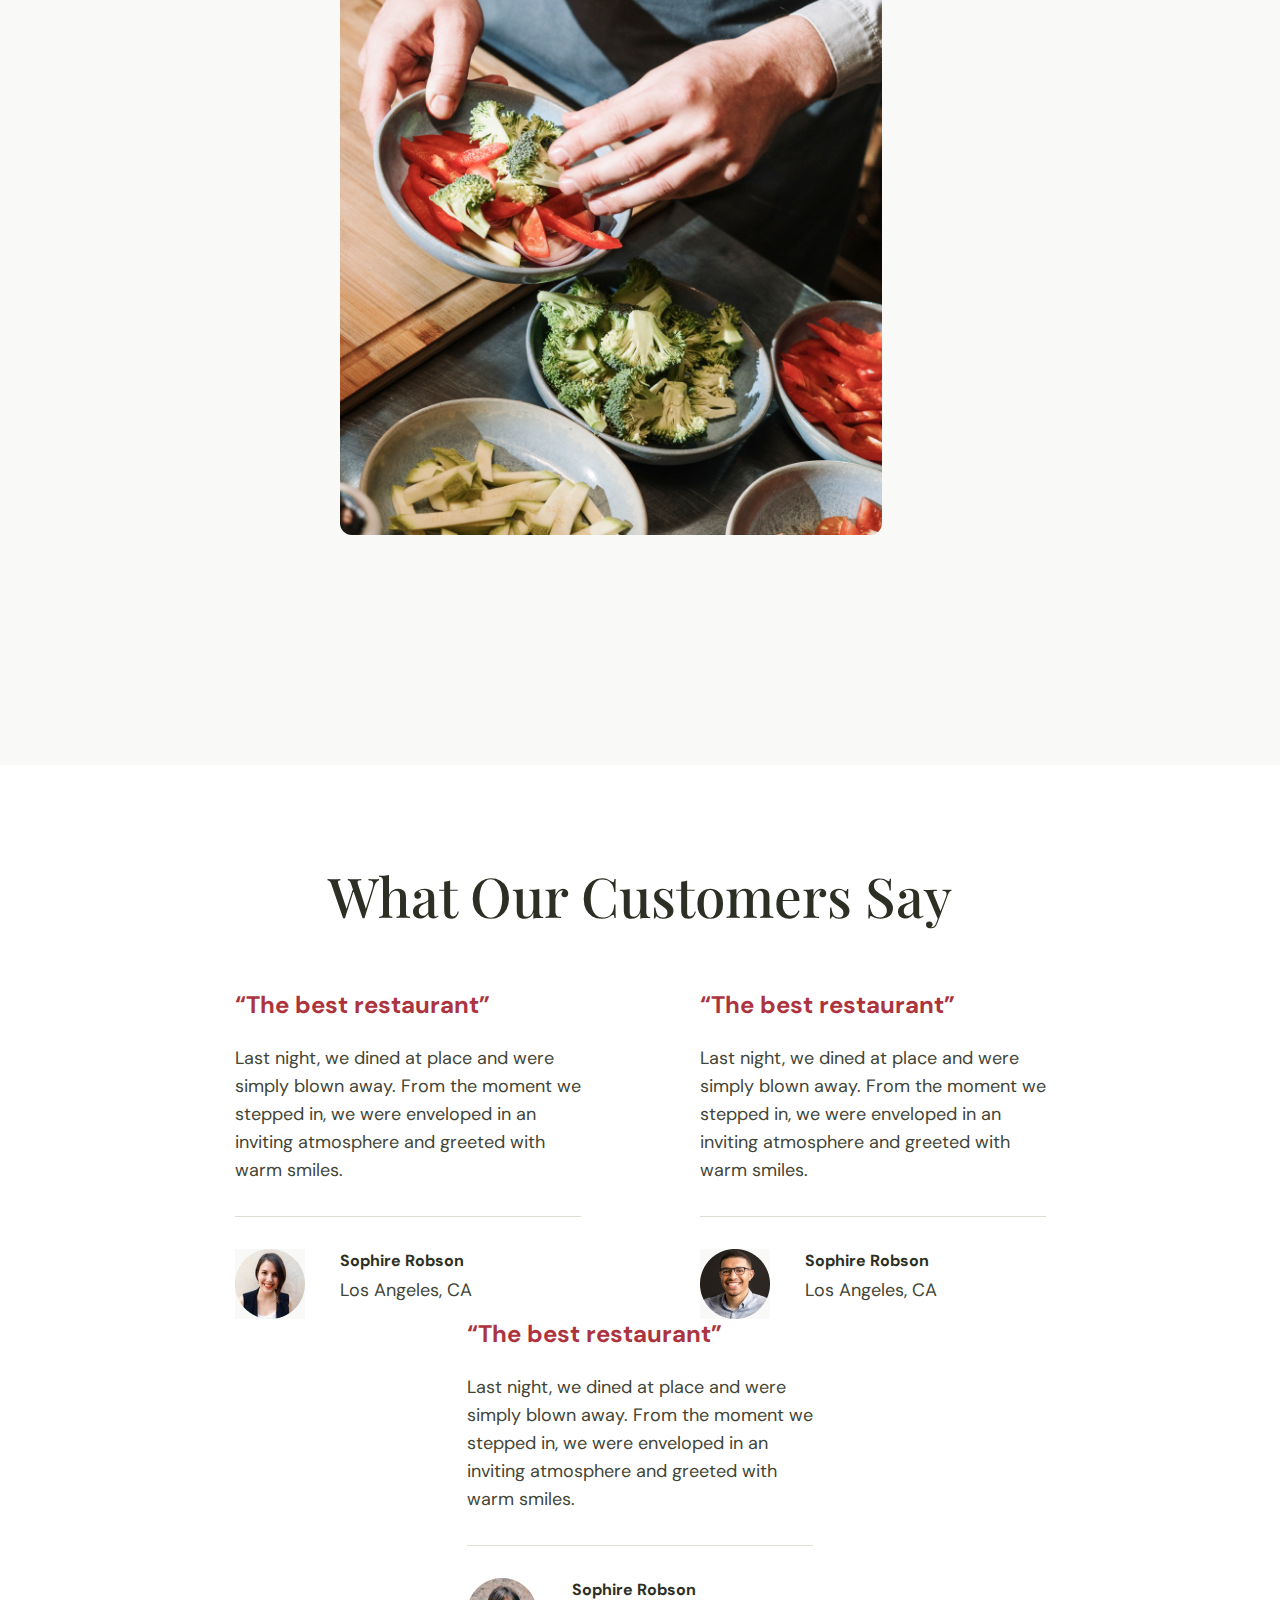
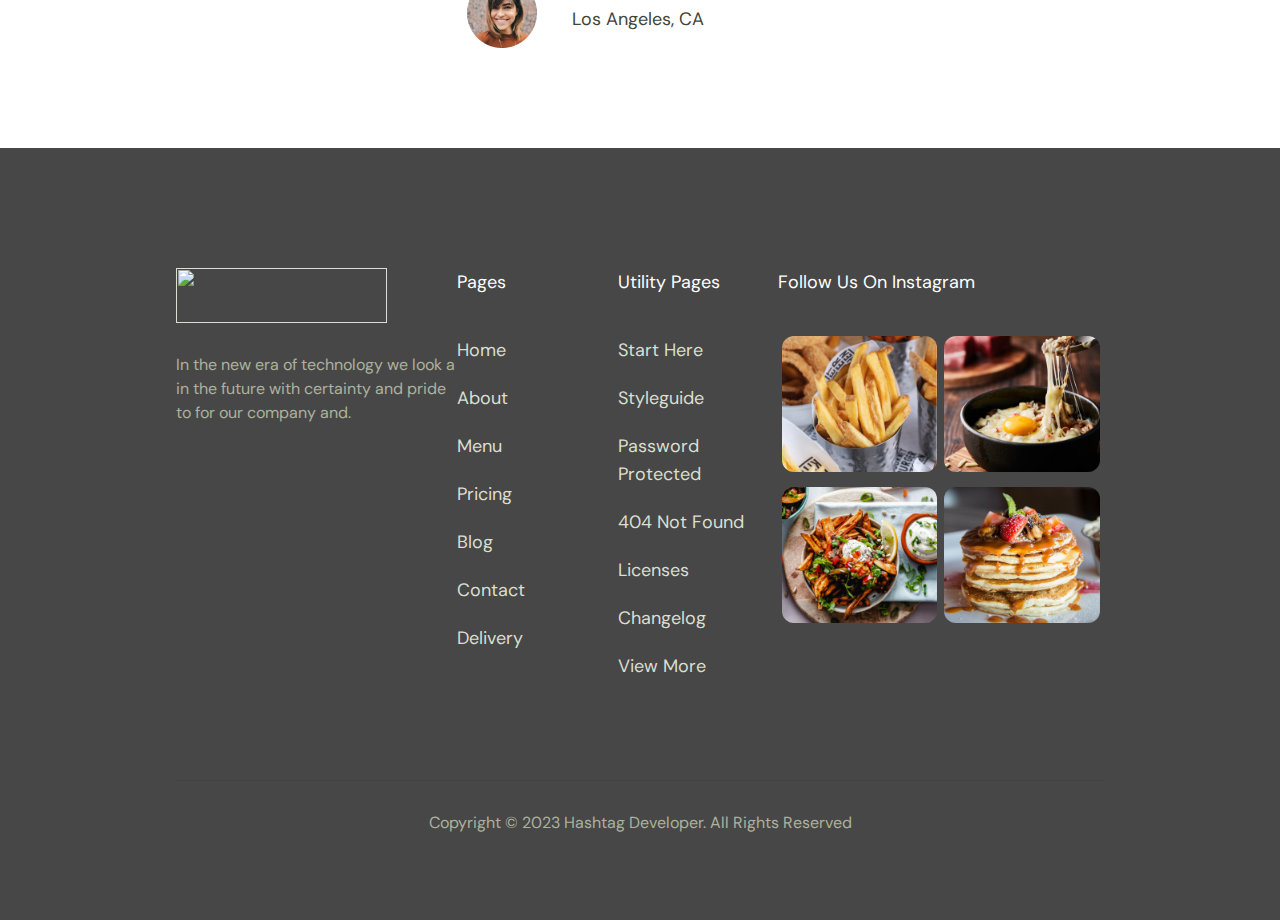
==== commit f0961f4b: "fix" ====
--- a/about.html
+++ b/about.html
@@ -41,7 +41,7 @@
                         </li>
                     </ul>
                 </nav>
-                <a href="#" class="btn">Book A Table</a>
+                <a href="book.html" class="btn">Book A Table</a>
             </div>
         </div>
     </header>
@@ -55,8 +55,39 @@
                     </div>
                     <div class="provide_info">
                         <p class="provide_info-txt">Come and visit us</p>
-                        <a href="https://t.me/@aldjan">+7(999)888-77-66</a>
-                        <a href="mailto:happytummy@restaurant.com">happytummy@restaurant.com</a>
+                        <div class="icons">
+
+                            <a href="tel:(414) 857 - 0107" class="a_icons"><svg xmlns="http://www.w3.org/2000/svg"
+                                    width="24" height="24" viewBox="0 0 24 24" fill="none">
+                                    <path
+                                        d="M3 5C3 3.89543 3.89543 3 5 3H8.27924C8.70967 3 9.09181 3.27543 9.22792 3.68377L10.7257 8.17721C10.8831 8.64932 10.6694 9.16531 10.2243 9.38787L7.96701 10.5165C9.06925 12.9612 11.0388 14.9308 13.4835 16.033L14.6121 13.7757C14.8347 13.3306 15.3507 13.1169 15.8228 13.2743L20.3162 14.7721C20.7246 14.9082 21 15.2903 21 15.7208V19C21 20.1046 20.1046 21 19 21H18C9.71573 21 3 14.2843 3 6V5Z"
+                                        stroke="white" stroke-width="2" stroke-linecap="round"
+                                        stroke-linejoin="round" />
+                                </svg>(414) 857 - 0107</a>
+                            <a href="mailto:happytummy@restaurant.com" class="a_icons"><svg
+                                    xmlns="http://www.w3.org/2000/svg" width="24" height="24" viewBox="0 0 24 24"
+                                    fill="none">
+                                    <path
+                                        d="M3 8L10.8906 13.2604C11.5624 13.7083 12.4376 13.7083 13.1094 13.2604L21 8M5 19H19C20.1046 19 21 18.1046 21 17V7C21 5.89543 20.1046 5 19 5H5C3.89543 5 3 5.89543 3 7V17C3 18.1046 3.89543 19 5 19Z"
+                                        stroke="white" stroke-width="2" stroke-linecap="round"
+                                        stroke-linejoin="round" />
+                                </svg>happytummy@restaurant.com</a>
+                            <a href="geo:837 W. Marshall Lane Marshalltown, IA 50158, Los Angeles" class="a_icons"><svg
+                                    xmlns="http://www.w3.org/2000/svg" width="24" height="24" viewBox="0 0 24 24"
+                                    fill="none">
+                                    <path
+                                        d="M17.6569 16.6569C16.7202 17.5935 14.7616 19.5521 13.4138 20.8999C12.6327 21.681 11.3677 21.6814 10.5866 20.9003C9.26234 19.576 7.34159 17.6553 6.34315 16.6569C3.21895 13.5327 3.21895 8.46734 6.34315 5.34315C9.46734 2.21895 14.5327 2.21895 17.6569 5.34315C20.781 8.46734 20.781 13.5327 17.6569 16.6569Z"
+                                        stroke="white" stroke-width="2" stroke-linecap="round"
+                                        stroke-linejoin="round" />
+                                    <path
+                                        d="M15 11C15 12.6569 13.6569 14 12 14C10.3431 14 9 12.6569 9 11C9 9.34315 10.3431 8 12 8C13.6569 8 15 9.34315 15 11Z"
+                                        stroke="white" stroke-width="2" stroke-linecap="round"
+                                        stroke-linejoin="round" />
+                                </svg>837 W. Marshall Lane
+                                Marshalltown, IA 50158, Los Angeles</a>
+
+                        </div>
+
                     </div>
                 </div>
                 <div class="provide_right">
@@ -83,58 +114,132 @@
             </div>
         </a>
         <div class="feel_bottom flex">
-            <div class="feel_card">
-                <h4 class="feel_tit">Multi Cuisine</h4>
-                <p class="feel_txt">In the new era of technology we look in the future with certainty life.</p>
-
-            </div>
-            <div class="feel_card">
-                <h4 class="feel_tit">Multi Cuisine</h4>
-                <p class="feel_txt">In the new era of technology we look in the future with certainty life.</p>
-
-            </div>
-            <div class="feel_card">
-                <h4 class="feel_tit">Multi Cuisine</h4>
-                <p class="feel_txt">In the new era of technology we look in the future with certainty life.</p>
+            <div class="feel_card flex">
+                <div class="feel_l">
+                    <svg xmlns="http://www.w3.org/2000/svg" width="48" height="48" viewBox="0 0 48 48" fill="none">
+                        <path d="M38 46L6 43V5L38 2V46Z" stroke="#474747" stroke-width="2.5" stroke-linecap="round"
+                            stroke-linejoin="round" />
+                        <path d="M44 6V42" stroke="#474747" stroke-width="2.5" stroke-linecap="round"
+                            stroke-linejoin="round" />
+                        <path d="M13 29H29" stroke="#AD343E" stroke-width="2.5" stroke-linecap="round"
+                            stroke-linejoin="round" />
+                        <path d="M13 36L29 37" stroke="#AD343E" stroke-width="2.5" stroke-linecap="round"
+                            stroke-linejoin="round" />
+                        <path
+                            d="M21 22C24.3137 22 27 19.3137 27 16C27 12.6863 24.3137 10 21 10C17.6863 10 15 12.6863 15 16C15 19.3137 17.6863 22 21 22Z"
+                            stroke="#AD343E" stroke-width="2.5" stroke-linecap="round" stroke-linejoin="round" />
+                    </svg>
+                </div>
+                <div class="feel_r">
+                    <h4 class="feel_tit">Multi Cuisine</h4>
+                    <p class="feel_txt">In the new era of technology we look in the future with certainty life.</p>
+                </div>
+
+            </div>
+            <div class="feel_card flex">
+                <div class="feel_l">
+                    <svg xmlns="http://www.w3.org/2000/svg" width="48" height="48" viewBox="0 0 48 48" fill="none">
+                        <path d="M38 22H10V38H38V22Z" stroke="#AD343E" stroke-width="2.5" stroke-linecap="round"
+                            stroke-linejoin="round" />
+                        <path d="M31 28H17" stroke="#AD343E" stroke-width="2.5" stroke-linecap="round"
+                            stroke-linejoin="round" />
+                        <path
+                            d="M29 12C30.1046 12 31 11.1046 31 10C31 8.89543 30.1046 8 29 8C27.8954 8 27 8.89543 27 10C27 11.1046 27.8954 12 29 12Z"
+                            fill="#474747" />
+                        <path
+                            d="M37 12C38.1046 12 39 11.1046 39 10C39 8.89543 38.1046 8 37 8C35.8954 8 35 8.89543 35 10C35 11.1046 35.8954 12 37 12Z"
+                            fill="#474747" />
+                        <path
+                            d="M40 4H8C5.79086 4 4 5.79086 4 8V40C4 42.2091 5.79086 44 8 44H40C42.2091 44 44 42.2091 44 40V8C44 5.79086 42.2091 4 40 4Z"
+                            stroke="#474747" stroke-width="2.5" stroke-linecap="round" stroke-linejoin="round" />
+                        <path d="M10 10H16" stroke="#474747" stroke-width="2.5" stroke-linecap="round"
+                            stroke-linejoin="round" />
+                        <path d="M4 16H44" stroke="#474747" stroke-width="2.5" stroke-linecap="round"
+                            stroke-linejoin="round" />
+                    </svg>
+                </div>
+                <div class="feel_r">
+                    <h4 class="feel_tit">Multi Cuisine</h4>
+                    <p class="feel_txt">In the new era of technology we look in the future with certainty life.</p>
+                </div>
+
+            </div>
+            <div class="feel_card flex">
+                <div class="feel_l">
+                    <svg xmlns="http://www.w3.org/2000/svg" width="48" height="48" viewBox="0 0 48 48" fill="none">
+                        <path d="M42 28V46H6V28" stroke="#474747" stroke-width="2.5" stroke-linecap="round"
+                            stroke-linejoin="round" />
+                        <path d="M17 2H31" stroke="#474747" stroke-width="2.5" stroke-linecap="round"
+                            stroke-linejoin="round" />
+                        <path d="M24 28L32.5 19.5" stroke="#AD343E" stroke-width="2.5" stroke-linecap="round"
+                            stroke-linejoin="round" />
+                        <path d="M24 2V5" stroke="#474747" stroke-width="2.5" stroke-linecap="round"
+                            stroke-linejoin="round" />
+                        <path
+                            d="M24 46C33.9411 46 42 37.9411 42 28C42 18.0589 33.9411 10 24 10C14.0589 10 6 18.0589 6 28C6 37.9411 14.0589 46 24 46Z"
+                            stroke="#474747" stroke-width="2.5" stroke-linecap="round" stroke-linejoin="round" />
+                        <path d="M24 16V18" stroke="#474747" stroke-width="2.5" stroke-linecap="round"
+                            stroke-linejoin="round" />
+                        <path d="M36 28H34" stroke="#474747" stroke-width="2.5" stroke-linecap="round"
+                            stroke-linejoin="round" />
+                        <path d="M32.485 36.485L31.071 35.071" stroke="#474747" stroke-width="2.5"
+                            stroke-linecap="round" stroke-linejoin="round" />
+                        <path d="M24 40V38" stroke="#474747" stroke-width="2.5" stroke-linecap="round"
+                            stroke-linejoin="round" />
+                        <path d="M15.5149 36.485L16.9289 35.071" stroke="#474747" stroke-width="2.5"
+                            stroke-linecap="round" stroke-linejoin="round" />
+                        <path d="M12 28H14" stroke="#474747" stroke-width="2.5" stroke-linecap="round"
+                            stroke-linejoin="round" />
+                        <path d="M15.5149 19.515L16.9289 20.929" stroke="#474747" stroke-width="2.5"
+                            stroke-linecap="round" stroke-linejoin="round" />
+                    </svg>
+                </div>
+                <div class="feel_r">
+                    <h4 class="feel_tit">Multi Cuisine</h4>
+                    <p class="feel_txt">In the new era of technology we look in the future with certainty life.</p>
+                </div>
 
             </div>
         </div>
 
     </section>
     <section class="information">
-        <div class="information_in flex">
-            <div class="info_l">
-                <h2 class="info_tit">
-                    A little information for our valuable guest
-                </h2>
-                <p class="info_txt">
-                    At place, we believe that dining is not just about food, but also about the overall experience. Our
-                    staff, renowned for their warmth and dedication, strives to make every visit an unforgettable event.
-                </p>
-                <div class="info_cards flex">
-                    <div class="info_card">
-                        <p class="card_txt1">3</p>
-                        <span class="card_txt2">Locations </span>
-                    </div>
-                    <div class="info_card">
-                        <p class="card_txt1">1995</p>
-                        <span class="card_txt2"> Founded </span>
-                    </div>
-                    <div class="info_card">
-                        <p class="card_txt1">65+</p>
-                        <span class="card_txt2">Staff Members </span>
-                    </div>
-                    <div class="info_card">
-                        <p class="card_txt1">100%</p>
-                        <span class="card_txt2">Satisfied Customers</span>
-                    </div>
-                </div>
-
-            </div>
-            <div class="info_r">
-                <img src="img/info.jpg" alt="">
-            </div>
-
+        <div class="container">
+            <div class="information_in flex">
+                <div class="info_l">
+                    <h2 class="info_tit">
+                        A little information for our valuable guest
+                    </h2>
+                    <p class="info_txt">
+                        At place, we believe that dining is not just about food, but also about the overall experience.
+                        Our
+                        staff, renowned for their warmth and dedication, strives to make every visit an unforgettable
+                        event.
+                    </p>
+                    <div class="info_cards flex">
+                        <div class="info_card">
+                            <p class="card_txt1">3</p>
+                            <span class="card_txt2">Locations </span>
+                        </div>
+                        <div class="info_card">
+                            <p class="card_txt1">1995</p>
+                            <span class="card_txt2"> Founded </span>
+                        </div>
+                        <div class="info_card">
+                            <p class="card_txt1">65+</p>
+                            <span class="card_txt2">Staff Members </span>
+                        </div>
+                        <div class="info_card">
+                            <p class="card_txt1">100%</p>
+                            <span class="card_txt2">Satisfied Customers</span>
+                        </div>
+                    </div>
+
+                </div>
+                <div class="info_r">
+                    <img src="img/info.jpg" alt="">
+                </div>
+            </div>
         </div>
     </section>
 
@@ -195,17 +300,25 @@
         <div class="container">
             <div class="footer_big flex">
                 <div class="footer_left">
-                    <a href="index.html" class="footer_logo">
-                        <img src="" alt="">
+                    <a href="" class="footer_logo">
+                        <img src="/img/footerlogo.png" alt="">
+
                     </a>
                     <p class="footer_txt">In the new era of technology we look a in the future with certainty and pride
-                        to for our
-                        company and.</p>
+                        to for our company and.</p>
                     <div class="footer_icons">
-                        <a href="" class="footer_ic"></a>
-                        <a href="" class="footer_ic"></a>
-                        <a href="" class="footer_ic"></a>
-                        <a href="" class="footer_ic"></a>
+                        <a href="" class="footer_ic">
+                            <img src="/img/fic1.png" alt="">
+                        </a>
+                        <a href="" class="footer_ic">
+                            <img src="/img/fic2.png" alt="">
+                        </a>
+                        <a href="" class="footer_ic">
+                            <img src="/img/fic3.png" alt="">
+                        </a>
+                        <a href="" class="footer_ic">
+                            <img src="/img/fic4.png" alt="">
+                        </a>
                     </div>
                 </div>
                 <div class="footer_nav">
@@ -221,31 +334,31 @@
                     </ul>
                 </div>
                 <div class="footer_nav">
-                    <span class="footer_tit">Pages</span>
+                    <span class="footer_tit">Utility Pages</span>
                     <ul class="footer_list">
-                        <li><a href="">Home</a></li>
-                        <li><a href="">About</a></li>
-                        <li><a href="">Menu</a></li>
-                        <li><a href="">Pricing</a></li>
-                        <li><a href="">Blog</a></li>
-                        <li><a href="">Contact</a></li>
-                        <li><a href="">Delivery</a></li>
+                        <li><a href="">Start Here</a></li>
+                        <li><a href="">Styleguide</a></li>
+                        <li><a href="">Password Protected</a></li>
+                        <li><a href="">404 Not Found</a></li>
+                        <li><a href="">Licenses</a></li>
+                        <li><a href="">Changelog</a></li>
+                        <li><a href="">View More</a></li>
                     </ul>
                 </div>
                 <div class="footer_right">
                     <span class="footer_tit">Follow Us On Instagram</span>
                     <div class="footer_imges flex">
                         <div class="footer_img">
-                            <img src="img/footer1.jpg" alt="">
+                            <img src="/img/footer2.jpg" alt="">
                         </div>
                         <div class="footer_img">
-                            <img src="img/footer2.jpg" alt="">
+                            <img src="/img/footer1.jpg" alt="">
                         </div>
                         <div class="footer_img">
-                            <img src="img/footer3.jpg" alt="">
+                            <img src="/img/footer3.jpg" alt="">
                         </div>
                         <div class="footer_img">
-                            <img src="img/footer4.jpg" alt="">
+                            <img src="/img/footer4.jpg" alt="">
                         </div>
                     </div>
                 </div>
@@ -255,6 +368,7 @@
     </footer>
 
 
+
     <script src="js/core.js"></script>
 
 </body>
--- a/css/style.css
+++ b/css/style.css
@@ -32,6 +32,7 @@
 	display: block;
 	width: 100%;
 	height: auto;
+	overflow: hidden;
 }
 
 button,
@@ -197,7 +198,8 @@
 
 .flex {
 	display: flex;
-	justify-content: space-between;
+	justify-content: space-around;
+	flex-wrap: wrap;
 }
 
 /* header */
@@ -228,9 +230,11 @@
 	font-style: normal;
 	font-weight: 700;
 	line-height: 24px;
-	border: 1px solid #050505;
+	background: #AD343E;
+	border: 1px solid #ad343e;
 	transition: 0.5s;
 	margin: 0 8px;
+	color: #FFF;
 
 }
 
@@ -261,8 +265,9 @@
 
 .btn1:hover,
 .btn2:hover {
-	background: #AD343E;
+	background: #171212;
 	color: var(--neutral-01, #FFF);
+	border: #050505;
 }
 
 .br_tit {
@@ -288,13 +293,13 @@
 
 }
 
+/* browse */
 .browse_card {
 	border-radius: 12px;
-	border: 2px solid #DBDFD0;
-	background: #FFF;
+	border: 2px solid #dbdfd0;
+	background: #fff;
 	width: calc((100% - 72px) / 4);
 	padding: 40px 34px 32px;
-	margin-top: 64px;
 }
 
 .browse_ic {
@@ -302,12 +307,36 @@
 	height: 100px;
 	border-radius: 50%;
 	display: block;
-	background: #F3F3F0;
+	background: #f3f3f0;
 	margin: 0 auto 30px;
 }
 
+.browse_card__1 .browse_ic {
+	background-image: url(../img/tea1.png);
+	background-position: center;
+	background-repeat: no-repeat;
+}
+
+.browse_card__2 .browse_ic {
+	background-image: url(../img/tea1.png);
+	background-position: center;
+	background-repeat: no-repeat;
+}
+
+.browse_card__3 .browse_ic {
+	background-image: url(../img/tea1.png);
+	background-position: center;
+	background-repeat: no-repeat;
+}
+
+.browse_card__4 .browse_ic {
+	background-image: url(../img/tea1.png);
+	background-position: center;
+	background-repeat: no-repeat;
+}
+
 .browse_tit {
-	color: #2C2F24;
+	color: #2c2f24;
 	text-align: center;
 	font-size: 24px;
 	font-weight: 700;
@@ -318,51 +347,27 @@
 }
 
 .browse_txt {
-	color: #414536;
-	text-align: center;
-	font-family: "DM Sans";
-	font-size: 16px;
-	font-style: normal;
-	font-weight: 400;
-	line-height: 24px;
-	/* 150% */
-	margin-top: 15px;
+	color: var(--neutral-06, #414536);
+	text-align: center;
+	max-width: 238px;
+	/* Body/16px/Regular */
+	font-size: 16px;
+	font-weight: 400;
+	line-height: 24px;
+	/* 150% */
 }
 
 .browse_link {
-	display: inline-flex;
-	width: 111px;
-	height: 26px;
+	display: flex;
 	justify-content: center;
 	align-items: center;
-	text-align: center;
-	gap: 10px;
-	border-radius: 12px;
 	color: #AD343E;
-	margin-top: 30px;
-}
-
-.browse_card__1 .browse_ic {
-	border-image: url(/img/icons/tea.svg);
-}
-
-.browse_card__2 .browse_ic {
-	border-image: url(/img/icons/icon.svg);
-}
-
-.browse_card__3 .browse_ic {
-	border-image: url(/img/icons/icon1.svg);
-}
-
-.browse_card__4 .browse_ic {
-	border-image: url(/img/icons/icon2.svg);
-}
-
-
-
-.containe1 {
-	display: flex;
-	padding: 0 0 0 90px;
+	/* Body/16px/Bold */
+	font-size: 16px;
+	font-weight: 700;
+	line-height: 24px;
+	/* 150% */
+
 }
 
 .provide_in {
@@ -375,20 +380,70 @@
 	position: relative;
 }
 
-.provide_right {
-	width: calc(50% - 45px);
-
-}
-
 .provide_info {
 	position: absolute;
 	bottom: 0;
 	right: 0;
 }
 
-.about_img {
+.provide_right {
+	width: calc(50% - 45px);
+	padding-left: 90px;
+	display: flex;
+	flex-direction: column;
+	align-items: flex-start;
+	margin-bottom: 100px;
+}
+
+.provide .sec_sub-tit {
+	margin-bottom: 24px;
+}
+
+.provide_txt {
+	color: #2c2f24;
+	font-size: 18px;
+	margin-bottom: 24px;
+	line-height: 28px;
+	/* 155.556% */
+}
+
+.provide_txt-2 {
+	color: #414536;
+	font-size: 16px;
+	line-height: 24px;
+	/* 150% */
+	margin-bottom: 40px;
+}
+
+.provide_info {
+	border-radius: 12px;
+	background: #474747;
+	padding: 50px;
+	color: #fff;
+	width: 411px;
+	z-index: 10px;
+	display: inline-block;
+	margin-bottom: 20px;
+}
+
+.provide_info-txt {
+	color: var(--neutral-01, #FFF);
+	/* Headline/H3 */
+	font-family: " DM Sans";
+	font-size: 24px;
+	font-weight: 700;
+	line-height: 30px;
+	/* 125% */
+	letter-spacing: -0.72px;
+
+}
+
+.about_img img {
 	width: 650px;
-	height: 800px;
+	height: 600px;
+	border-radius: 12px;
+	overflow: hidden;
+
 
 }
 
@@ -396,6 +451,20 @@
 	/* Headline/H2 */
 	font-family: "Playfair Display";
 	margin-bottom: 24px;
+	color: var(--neutral-07, #2C2F24);
+	font-size: 55px;
+	font-weight: 500;
+	line-height: 60.5px;
+	max-width: 557px;
+	/* 110% */
+}
+
+.a_icons {
+	display: flex;
+}
+
+.a_icons svg {
+	margin-right: 20px;
 }
 
 .p1 {
@@ -421,17 +490,8 @@
 	margin-bottom: 40px;
 }
 
-.provide_info {
-	border-radius: 12px;
-	background: #474747;
-	color: #fff;
-	width: 411px;
-	padding-top: 25px;
-	margin-bottom: 25px;
-
-}
-
-.icons1 {
+
+.icons {
 	padding-top: 25px;
 	margin-bottom: 25px;
 	display: flex;
@@ -440,35 +500,6 @@
 	gap: 25px;
 }
 
-.btn_box1 {
-	display: flex;
-	padding: 20px 32px;
-	justify-content: center;
-	align-items: flex-start;
-	gap: 10px;
-	border-radius: 118px;
-	border: 1.5px solid var(--neutral-07, #2C2F24);
-}
-
-.provide_info-txt {
-	color: var(--neutral-01, #FFF);
-
-	/* Headline/H3 */
-	font-family: DM Sans;
-	font-size: 24px;
-	font-style: normal;
-	font-weight: 700;
-	line-height: 30px;
-	/* 125% */
-	letter-spacing: -0.72px;
-	display: flex;
-	flex-direction: column;
-	align-items: flex-start;
-	gap: 25px;
-	padding-top: 25px;
-	margin-bottom: 25px;
-}
-
 
 .offer .sec_sub-tit {
 	max-width: 675px;
@@ -476,7 +507,7 @@
 	color: var(--neutral-07, #2C2F24);
 
 	/* Headline/H2 */
-	font-family: Playfair Display;
+	font-family: "Playfair Display";
 	font-size: 55px;
 	font-style: normal;
 	font-weight: 500;
@@ -489,6 +520,7 @@
 	transition: 0.3s;
 	border-radius: 12px;
 	padding-bottom: 20px;
+	border-radius: 12px;
 
 }
 
@@ -496,8 +528,10 @@
 	box-shadow: 0 5px 5px rgb(0, 0, 0, 0.2);
 }
 
-.offer_img {
+.offer_img img {
 	margin-bottom: 30px;
+	border-radius: 12px;
+	overflow: hidden;
 }
 
 .offer_tit {
@@ -530,69 +564,78 @@
 
 }
 
-/*fastest_food*/
-
-.fastest_food .sec_sub-tit {
-
-	max-width: 414px;
-	color: var(--neutral-07, #2C2F24);
-	padding-top: 50px;
-
-	/* Headline/H2 */
-	font-family: "Playfair Display";
-	font-size: 55px;
-	font-style: normal;
-	font-weight: 500;
-	line-height: 60.5px;
-	/* 110% */
+/* fast */
+.fast {
+	background: #f9f9f7;
+}
+
+.fast_left {
+	width: 50%;
+}
+
+.fast_right {
+	width: 50%;
+	padding-left: 90px;
+	align-self: center;
+}
+
+.fast_img-big {
+	width: 58%;
+}
+
+.fast_img-sm {
+	width: 42%;
+	padding: 30px 0 0 24px;
+}
+
+.fast_img:first-child {
+	margin-bottom: 24px;
+}
+
+.fast .sec_sub-tit {
 	margin-bottom: 20px;
-
-}
-
-.ff_txt {
-	max-width: 414px;
-	color: var(--neutral-06, #414536);
-
-	/* Body/16px/Regular */
-	font-family: "DM Sans";
-	font-size: 16px;
-	font-style: normal;
-	font-weight: 400;
+}
+
+.fast_txt {
+	color: #414536;
+	font-size: 16px;
 	line-height: 24px;
 	/* 150% */
 	margin-bottom: 50px;
 }
 
-.icons2 {
-	display: flex;
-	flex-direction: column;
-	align-items: start;
-
-	gap: 20px;
-	color: var(--neutral-07, #2C2F24);
-
-	/* Body/20px/Medium */
-	font-family: "DM Sans";
+.fast_icon {
+	justify-content: flex-start;
+	align-items: center;
+	margin-bottom: 20px;
+}
+
+.fast_icon i {
+	display: block;
+	width: 30px;
+	height: 30px;
+	border-radius: 50%;
+	background: #ad343e url(../img/icons/clock.svg) center no-repeat;
+	display: flex;
+	align-items: center;
+	justify-content: center;
+}
+
+/* .fast_icon:nth-child(2) i{
+	background-image: url();
+  }
+  .fast_icon:last-child i{
+	background-image: url();
+  } */
+.fast_icon span {
+	padding-left: 20px;
+	color: #2c2f24;
 	font-size: 20px;
-	font-style: normal;
 	font-weight: 500;
 	line-height: 26px;
 	/* 130% */
-
-}
-
-.provide_l2 {
-	margin-top: 30px;
-	margin-left: 24px;
-
-}
-
-
-.provide_l2 {
-	align-items: stretch;
-	padding-top: 27px 5px;
-	margin-bottom: 24px 5px;
-}
+}
+
 
 /*our*/
 .card {
@@ -600,6 +643,12 @@
 	width: calc((100% - 48px) / 3);
 	border-radius: 12px;
 	background: var(--neutral-02, #F9F9F7);
+	transition: 1s;
+	cursor: pointer;
+}
+
+.card:hover {
+	box-shadow: 0 5px 5px rgb(0, 0, 0, 0.2);
 }
 
 .sec_tit {
@@ -650,8 +699,6 @@
 }
 
 
-
-
 .our_img {
 
 	width: 70px;
@@ -692,12 +739,36 @@
 
 }
 
-
 /*blog*/
 .blog_top {
-
+	display: flex;
+	width: 1296px;
+	justify-content: space-between;
 	align-items: center;
 	margin-bottom: 64px;
+}
+
+.btn_red2 {
+	display: inline-flex;
+	padding: 20px 32px;
+	justify-content: center;
+	align-items: center;
+	gap: 10px;
+	color: #FFF;
+	border: 1px solid #AD343E;
+	border-radius: 118px;
+	text-align: right;
+	background-color: #AD343E;
+
+	/* Body/16px/Bold */
+	font-family: "DM Sans";
+	font-size: 16px;
+	font-weight: 700;
+	line-height: 24px;
+	/* 150% */
+	cursor: pointer;
+	transition: 0.5s;
+
 }
 
 .blog_top .sec_tit {
@@ -732,9 +803,14 @@
 	transition: 0.5s;
 }
 
-.btn_red:hover {
-	background: #AD343E;
-	color: #DBDFD0;
+.btn_red:hover,
+.btn_red__2 {
+	background: #051212;
+	color: #f4f7f4;
+}
+
+.provide_right2 {
+	width: 50%;
 }
 
 .provide_right2 .blog_card {
@@ -746,10 +822,14 @@
 	background: var(--neutral-01, #FFF);
 	cursor: pointer;
 	transition: 1s;
-}
-
-.blog_img {
+
+}
+
+.blog_img img {
 	margin-bottom: 30px;
+	border-radius: 12px;
+	overflow: hidden;
+
 }
 
 .blog_date {
@@ -764,14 +844,13 @@
 	font-weight: 500;
 	line-height: 24px;
 	/* 150% */
+	display: block;
 	margin-bottom: 10px;
 }
 
 .blog_tit {
-	max-width: 568px;
-	padding-left: 25px;
-	color: var(--neutral-07, #2C2F24);
-
+	padding-left: 24px;
+	color: var(--neutral-07, #2C2F24);
 	/* Body/20px/Medium */
 	font-family: "DM Sans";
 	font-size: 20px;
@@ -803,15 +882,11 @@
 }
 
 .provide_left2 {
-	padding-left: 24px;
-	display: flex;
-	flex-wrap: wrap;
-
+	width: 50%;
 }
 
 .provide_left2 .blog_card {
 	width: calc(50% - 12px);
-	flex: wrap;
 	width: 280px;
 	height: 354px;
 	flex-shrink: 0;
@@ -829,6 +904,7 @@
 	box-shadow: 0px 2.97872px 59.57446px 0px rgba(0, 0, 0, 0.08);
 }
 
+/* footer */
 footer {
 	padding-top: 120px;
 	background: #474747;
@@ -840,31 +916,6 @@
 	font-size: 16px;
 	line-height: 24px;
 	text-align: center;
-}
-
-.footer_tit {
-
-	color: var(--neutral-01, #FFF);
-
-	/* Body/16px/Bold */
-	font-family: "DM Sans";
-	font-size: 16px;
-	font-style: normal;
-	font-weight: 700;
-	line-height: 24px;
-	/* 150% */
-}
-
-.footer_txt {
-	max-width: 293px;
-	color: #ADB29E;
-
-	/* Body/16px/Regular */
-	font-family: "DM Sans";
-	font-size: 16px;
-	font-weight: 400;
-	line-height: 24px;
-	/* 150% */
 }
 
 .footer_big {
@@ -875,33 +926,53 @@
 
 .footer_left {
 	width: 30%;
-	border-image: url(../img/icons/logo2.png);
-	width: 211.167px;
-	height: 55px;
+	display: flex;
+	flex-direction: column;
+	align-items: flex-start;
+	gap: 30px;
 }
 
 .footer_nav {
 	width: 17%;
+	display: flex;
+	flex-direction: column;
+	align-items: flex-start;
+	gap: 40px;
+}
+
+.footer_tit {
+	color: #fff;
+}
+
+.footer_txt {
+	max-width: 293px;
+	color: var(--neutral-04, #ADB29E);
+	/* Body/16px/Regular */
+	font-size: 16px;
+	font-weight: 400;
+	line-height: 24px;
+	/* 150% */
 }
 
 .footer_right {
 	width: 35%;
-}
-
-.footer_list {
-	color: var(--neutral-03, #DBDFD0);
-
-	/* Body/16px/Regular */
-	font-family: "DM Sans";
-	font-size: 16px;
-	font-weight: 400;
-	line-height: 24px;
-	/* 150% */
-}
-
-.footer_imgs {
-	display: flex;
-	flex-wrap: wrap;
+	display: flex;
+	flex-direction: column;
+	align-items: flex-start;
+	gap: 40px;
+}
+
+.footer_logo img {
+	width: 56px;
+	height: 55px;
+	flex-shrink: 0;
+}
+
+.footer_logo {
+	width: 212px;
+	height: 55px;
+	display: flex;
+	align-items: center;
 }
 
 .footer_img {
@@ -910,11 +981,7 @@
 	border-radius: 12px;
 	overflow: hidden;
 	position: relative;
-	width: 222px;
-	height: 176px;
-	border-radius: 12px;
-	background: url(<path-to-image>), lightgray 50% / cover no-repeat;
-
+	margin-right: 1px;
 }
 
 .footer_img img {
@@ -922,7 +989,7 @@
 }
 
 .footer_img:hover img {
-	transform: scale(1.2)
+	transform: scale(1.2);
 }
 
 .footer_img::before {
@@ -942,6 +1009,24 @@
 	opacity: 0.5;
 }
 
+.footer_icons {
+	display: flex;
+	justify-content: space-between;
+	width: 176px;
+}
+
+.footer_list {
+	display: flex;
+	flex-direction: column;
+	align-items: flex-start;
+	gap: 20px;
+}
+
+.footer_logo img {
+	width: 211.167px;
+	height: 55px;
+}
+
 /*ABOUT.HTML*/
 /* feel */
 .feel_top {
@@ -949,6 +1034,10 @@
 	background-size: cover;
 	display: block;
 	padding: 215px 0;
+}
+
+.feel_l {
+	padding-right: 24px;
 }
 
 .feel_top .sec_sub-tit {
@@ -993,7 +1082,11 @@
 }
 
 .feel_card {
-	padding-left: 87px;
+	display: flex;
+	align-items: flex-start;
+	gap: 24px;
+	width: 300px;
+	flex-wrap: nowrap;
 }
 
 .feel_tit {
@@ -1029,11 +1122,13 @@
 }
 
 .info_l {
-	width: calc(100% / 2);
-	padding: 138px 152px;
+	display: inline-flex;
+	flex-direction: column;
+	align-items: flex-start;
 }
 
 .info_tit {
+	margin-bottom: 24px;
 	max-width: 547px;
 	color: var(--neutral-07, #2C2F24);
 
@@ -1050,7 +1145,6 @@
 .info_txt {
 	max-width: 556px;
 	color: var(--neutral-06, #414536);
-
 	/* Body/16px/Regular */
 	font-family: "DM Sans";
 	font-size: 16px;
@@ -1062,7 +1156,8 @@
 }
 
 .info_cards {
-	width: calc((100% / 2) / 4);
+	width: 610px;
+	height: 372px;
 }
 
 .info_card {
@@ -1071,18 +1166,16 @@
 	border-radius: 8px;
 	border: 1px solid var(--neutral-03, #DBDFD0);
 	background: var(--neutral-01, #FFF);
-	padding-left: 24px;
 	display: inline-flex;
 	flex-direction: column;
-	justify-content: center;
-	align-items: center;
-	gap: 15px;
-
-}
-
-
-
-.info_txt1 {
+	align-items: center;
+}
+
+.information_in {
+	align-items: center;
+}
+
+.card_txt1 {
 	color: var(--neutral-07, #2C2F24);
 	text-align: center;
 	/* Headline/H2 */
@@ -1091,28 +1184,33 @@
 	font-weight: 500;
 	line-height: 60.5px;
 	/* 110% */
-}
-
-.info_txt2 {
+	padding-top: 30px;
+	margin-bottom: 15px;
+}
+
+.card_txt2 {
 	color: var(--neutral-06, #414536);
 	text-align: center;
 
 	/* Body/18px/Medium */
 	font-family: "DM Sans";
 	font-size: 18px;
-	font-style: normal;
 	font-weight: 500;
 	line-height: 28px;
 	/* 155.556% */
 }
 
 .info_r {
-	padding-right: 300px;
+	width: 572px;
+	height: 784px;
+	margin-top: 120px;
+	margin-right: 28px;
+
 }
 
 .info_r img {
-	width: 672px;
-	height: 884px;
+	width: 542px;
+	height: 654px;
 	border-radius: 12px;
 }
 
@@ -1136,7 +1234,6 @@
 	align-items: center;
 	color: var(--neutral-06, #495460);
 	text-align: center;
-	max-width: 557px;
 	/* Body/18px/Regular */
 	font-family: "DM Sans";
 	font-size: 18px;
@@ -1144,6 +1241,11 @@
 	line-height: 28px;
 	/* 155.556% */
 	margin-bottom: 50px;
+}
+
+.btn3 {
+	background-color: #AD343E;
+	color: #FFF;
 }
 
 .btn3,
@@ -1157,7 +1259,6 @@
 	align-items: center;
 	gap: 10px;
 	text-align: center;
-	color: #171212;
 	cursor: pointer;
 	max-width: 150px;
 
@@ -1177,7 +1278,6 @@
 	margin-bottom: 50px;
 }
 
-.btn3:hover,
 .btn4:hover,
 .btn5:hover,
 .btn6:hover,
@@ -1247,10 +1347,6 @@
 	background: #F9F9F7;
 }
 
-.apps_l {
-	width: 35px;
-}
-
 .apps_tit {
 	color: var(--neutral-07, #2C2F24);
 	max-width: 346px;
@@ -1275,40 +1371,35 @@
 	/* 150% */
 }
 
+.apps_l {
+	width: 400px;
+}
+
 .apps_r {
-	width: 65%;
-}
-
-.cards_apps {
-	display: flex;
-	flex-wrap: wrap;
-}
-
-.card_app {
-	display: flex;
+	width: calc(100% - 408px);
 	justify-content: center;
-	align-items: center;
-	width: 220.909px;
-	height: 90px;
+}
+
+
+
+.you_ic {
 	border-radius: 12px;
 	border: 1px solid var(--neutral-02, #F9F9F7);
 	background: var(--neutral-01, #FFF);
-	margin: 10px;
+
 	/* 1 */
-	transition: 1s;
-}
-
-.card_app1 {
+	box-shadow: 0px 2.97872px 59.57446px 0px rgba(0, 0, 0, 0.08);
+	width: 220px;
+	height: 90px;
+	margin: 0 12px 40px;
 	display: flex;
 	justify-content: center;
 	align-items: center;
+	padding: 32px 34px;
+}
+
+.you_ic__big {
 	width: 260px;
-	height: 90px;
-	border-radius: 12px;
-	border: 1px solid var(--neutral-02, #F9F9F7);
-	background: var(--neutral-01, #FFF);
-	margin: 10px;
-	/* 1 */
 }
 
 .logo_app img {
@@ -1330,7 +1421,6 @@
 }
 
 .b2_txt {
-	max-width: 632px;
 	color: var(--neutral-06, #414536);
 	text-align: center;
 	/* Body/18px/Regular */
@@ -1343,18 +1433,21 @@
 }
 
 .b2_cards {
-	display: flex;
-	flex-wrap: wrap;
+	width: calc(100% / 3);
 }
 
 .b2_card {
-	width: 306px;
+	width: 300px;
 	height: 340px;
 	border-radius: 12px;
-	border: 1px solid var(--neutral-02, #F9F9F7);
+	border: 1px solid #F9F9F7;
 	background: var(--neutral-01, #FFF);
 	transition: 1s;
 	margin: 10px;
+	border-radius: 12px;
+	overflow: hidden;
+
+
 	/* 1 */
 
 }
@@ -1378,3 +1471,245 @@
 	/* 110% */
 	margin-bottom: 25px;
 }
+
+/*BOOK.HTML*/
+.CONTAKT,
+.book {
+	background-color: #f9f9f7;
+}
+
+.book_tit {
+	color: var(--neutral-07, #2C2F24);
+	text-align: center;
+	/* Headline/H1 */
+	font-family: "Playfair Display";
+	font-size: 100px;
+	font-style: normal;
+	font-weight: 400;
+	line-height: 96px;
+	/* 96% */
+	margin-bottom: 24px;
+}
+
+.book_txt {
+
+	color: var(--neutral-06, #495460);
+	text-align: center;
+	/* Body/18px/Regular */
+	font-family: "DM Sans";
+	font-size: 18px;
+	font-weight: 400;
+	line-height: 28px;
+	margin-bottom: 36px;
+
+	/* 155.556% */
+}
+
+.book {
+	padding-bottom: 0;
+	margin-bottom: -240px;
+	z-index: 10;
+	position: relative;
+
+}
+
+.map {
+	padding-top: 0;
+	padding-bottom: 0;
+}
+
+.contact2 {
+	padding-top: 0;
+}
+
+.form_in {
+	display: flex;
+	flex-wrap: wrap;
+	border-radius: 16px;
+	border: 1px solid var(--neutral-01, #FFF);
+	background: var(--neutral-01, #FFF);
+	/* 1 */
+	box-shadow: 0px 2.97872px 59.57446px 0px rgba(0, 0, 0, 0.08);
+	max-width: 812px;
+	margin: 0 auto;
+	padding: 43px 50px 50px;
+
+}
+
+.form_txt {
+	color: #2C2F24;
+	font-weight: 700;
+	line-height: 24px;
+	margin-bottom: 8px;
+	display: block;
+}
+
+.form_input_in {
+	padding: 0px 24px;
+	border-radius: 72px;
+	border: 1px solid #DBDFD0;
+	margin-bottom: 24px;
+	margin-left: 24px;
+}
+
+.input {
+	line-height: 58px;
+	font-size: 16px;
+	border-radius: 5px;
+
+}
+
+.form_input {
+	width: calc(50% - 12px);
+}
+
+.form_input__big {
+	width: 100%;
+}
+
+.btn_red__2 {
+	background-color: #AD343E;
+	color: #FFF;
+	width: 700px;
+	margin-left: 24px;
+}
+
+.from_input_end {
+	border-radius: 16px;
+}
+
+/*PAGES2.HTML*/
+.pages2 {
+	display: flex;
+	justify-content: center;
+	align-items: center;
+	background: #F9F9F7;
+}
+
+.container_pag {
+	max-width: 1082px;
+}
+
+.p1_txt {
+	display: flex;
+	flex-direction: column;
+	align-items: flex-start;
+	gap: 20px;
+	margin: 48px 0;
+}
+
+.pag_tit {
+	max-width: 1030px;
+	color: var(--neutral-07, #2C2F24);
+	/* Headline/H3 */
+	font-size: 24px;
+	font-weight: 700;
+	line-height: 30px;
+	/* 125% */
+	letter-spacing: -0.72px;
+}
+
+.pag_txt {
+	color: var(--neutral-06, #414536);
+
+	/* Body/18px/Regular */
+	font-family: "DM Sans";
+	font-size: 18px;
+	font-style: normal;
+	font-weight: 400;
+	line-height: 28px;
+	/* 155.556% */
+}
+
+.count {
+	counter-reset: test;
+}
+
+.count li::before {
+	counter-increment: test;
+	content: counter(test);
+	margin-right: 10px;
+	font-size: 20px;
+	font-weight: 700;
+}
+
+.more_tit {
+	color: var(--neutral-07, #2C2F24);
+	text-align: center;
+	padding-top: 81px;
+	margin-bottom: 24px;
+	/* Headline/H2 */
+	font-family: "Playfair Display";
+	font-size: 55px;
+	font-weight: 500;
+	line-height: 60.5px;
+	/* 110% */
+}
+
+.more_txt {
+	color: var(--neutral-06, #414536);
+	text-align: center;
+	/* Body/18px/Regular */
+	font-family: "DM Sans";
+	font-size: 18px;
+	font-weight: 400;
+	line-height: 28px;
+	/* 155.556% */
+	margin-bottom: 72px;
+}
+
+/*CONTACT.HTML*/
+.form_input___big {
+	height: 156px;
+}
+
+.cont_txt {
+	padding: 0 300px;
+
+}
+
+.cont_txt1 {
+	display: flex;
+	flex-direction: column;
+	align-items: flex-start;
+	gap: 24px;
+}
+
+.txt_cont {
+	color: var(--neutral-07, #2C2F24);
+	/* Body/20px/Bold */
+	font-family: "DM Sans";
+	font-size: 20px;
+	font-weight: 700;
+	line-height: 26px;
+	/* 130% */
+}
+
+.txt_conth4 {
+	color: #AD343E;
+	/* Headline/H3 */
+	font-family: " DM Sans";
+	font-size: 24px;
+	font-weight: 700;
+	line-height: 30px;
+	/* 125% */
+	letter-spacing: -0.72px;
+}
+
+.txt_cont2 {
+	color: var(--neutral-07, #2C2F24);
+	max-width: 209px;
+	/* Body/18px/Regular */
+	font-family: "DM Sans";
+	font-size: 18px;
+	font-weight: 400;
+	line-height: 28px;
+	/*155.556%*/
+}
+
+
+
+
+.js-btn.active {
+	background: blue;
+}